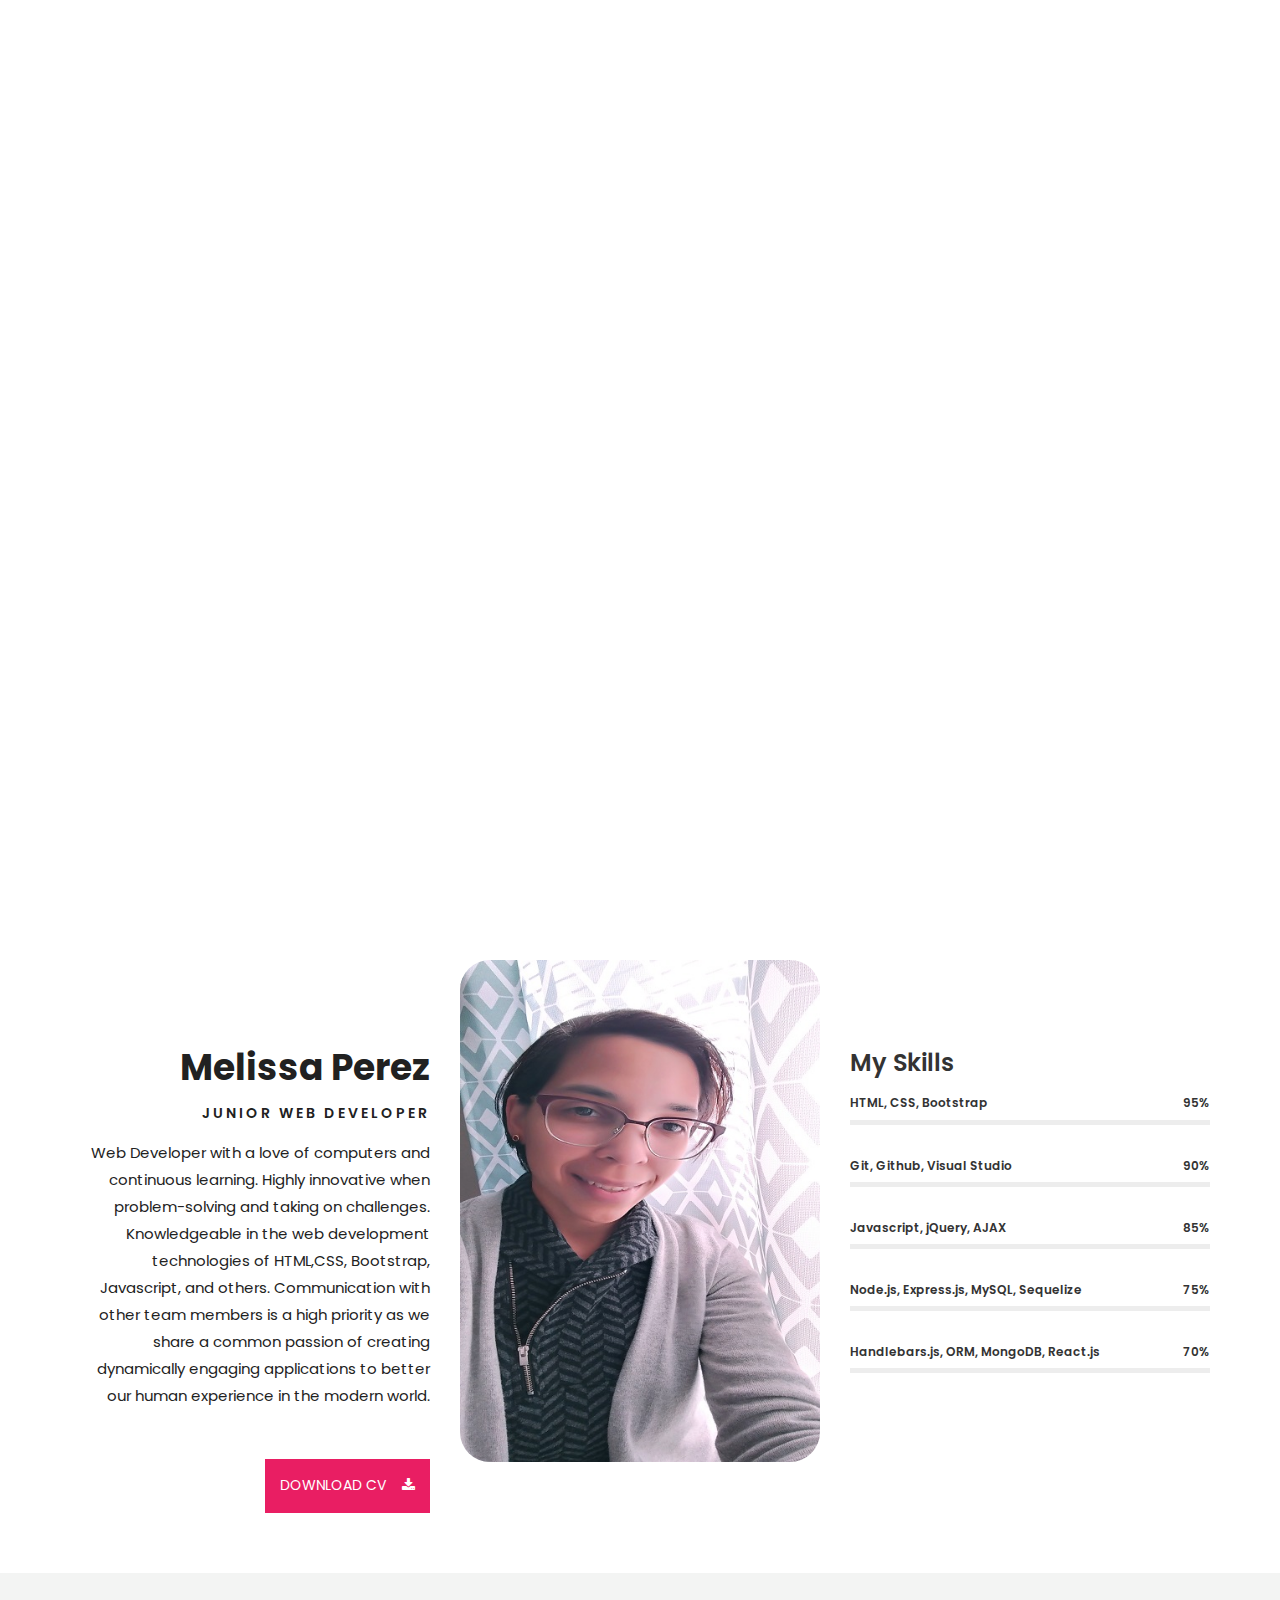
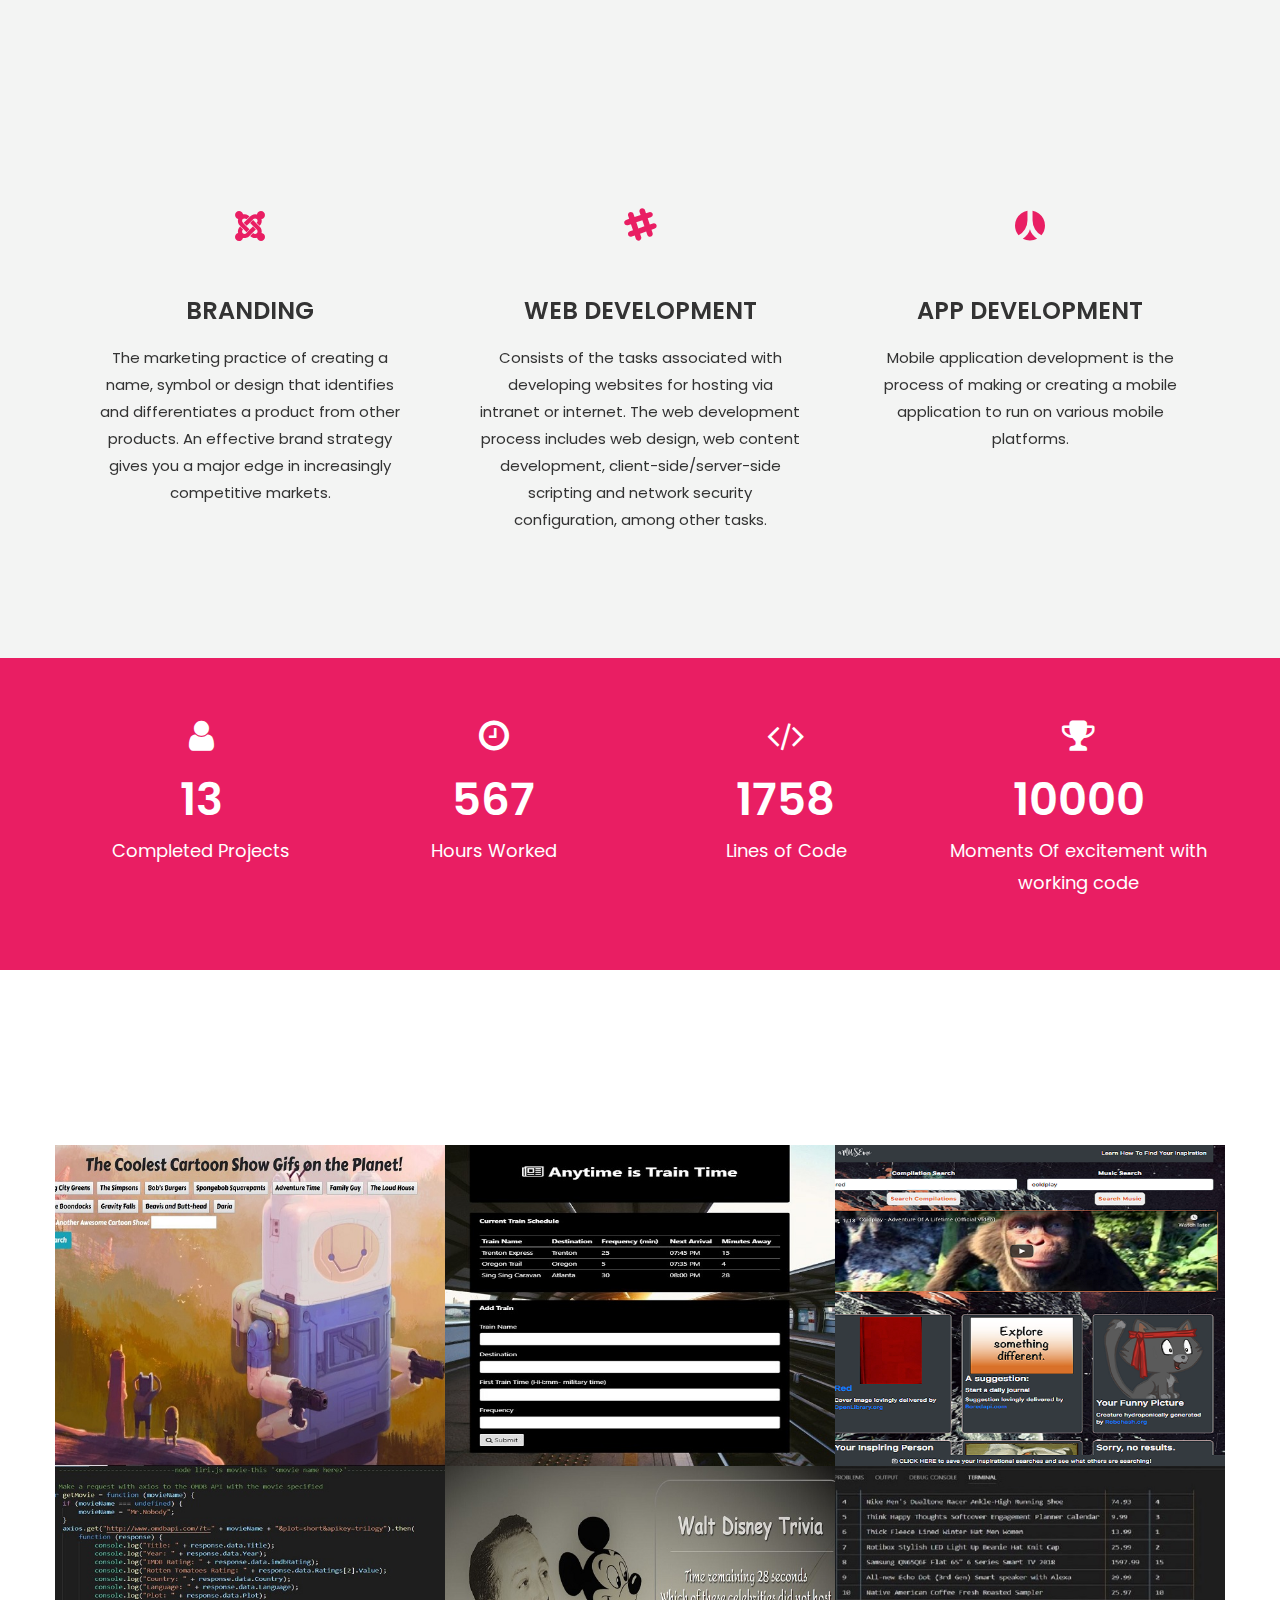
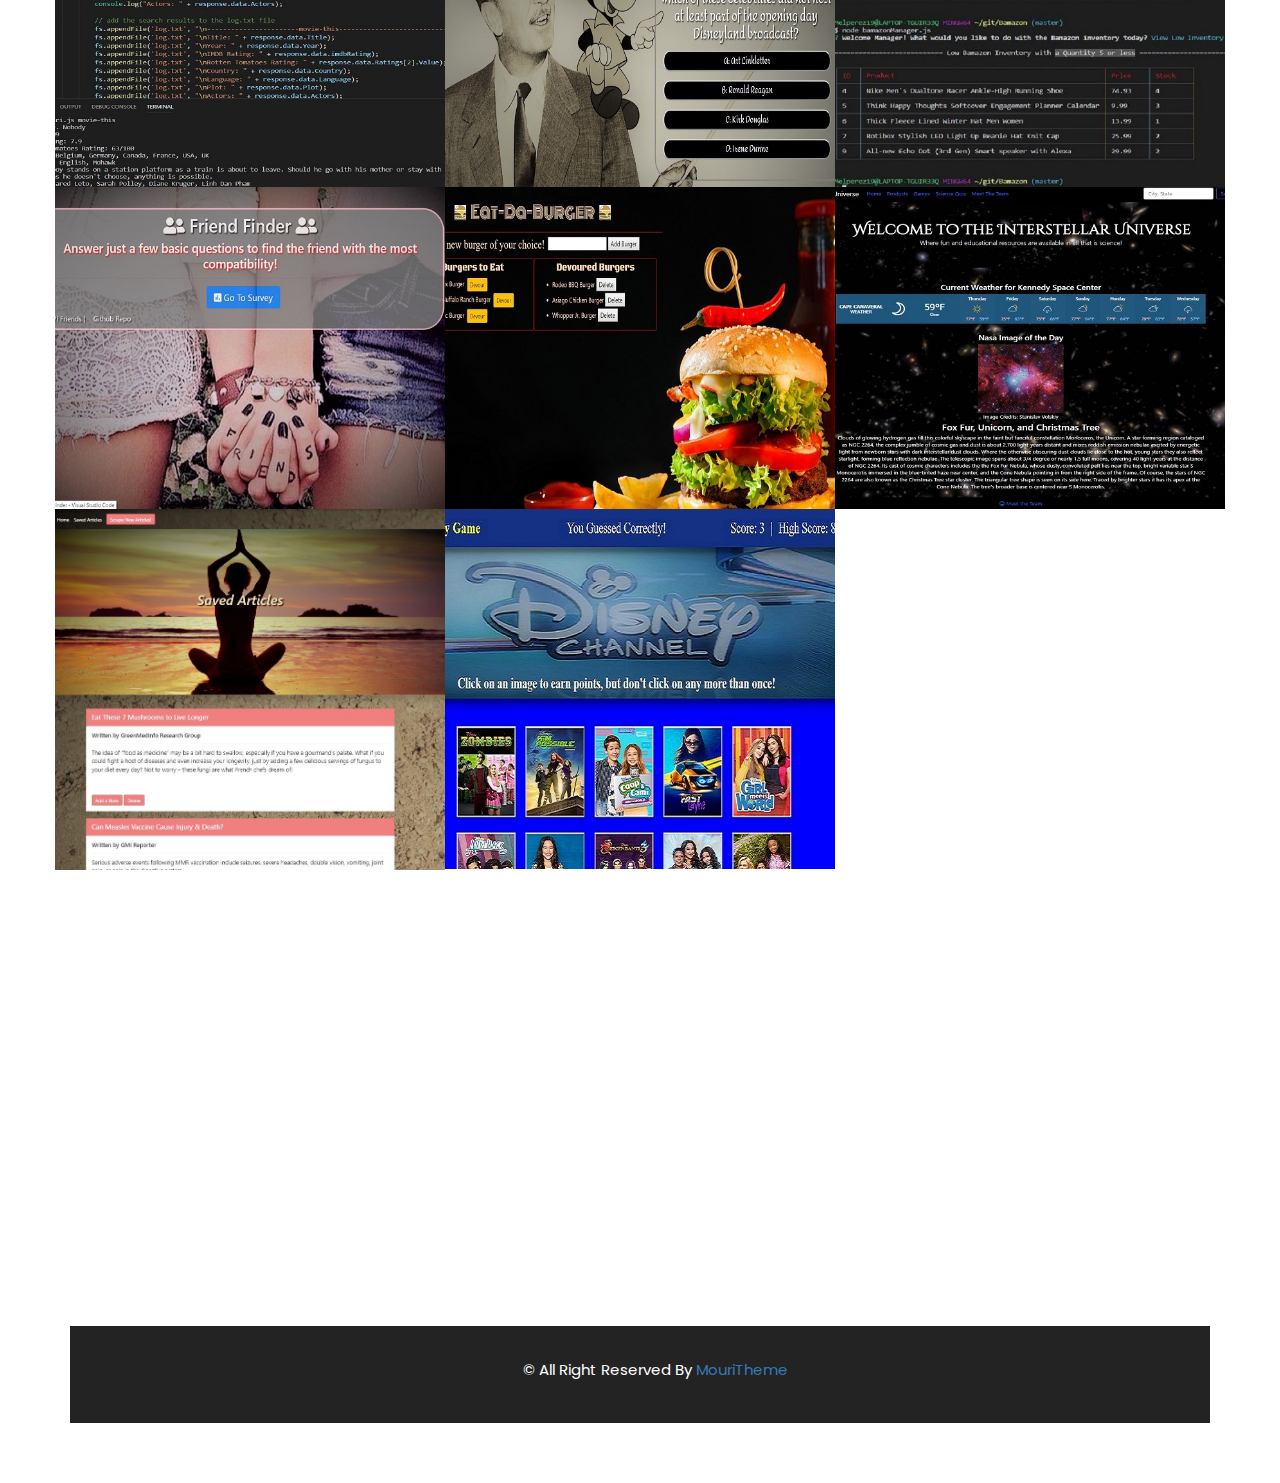
==== index.html @ 851fae7c "added clicky-game to portfolio" ====
<!doctype html>
<html lang="en">

<head>
    <!--meta tags-->
    <meta charset="UTF-8">
    <meta http-equiv="x-ua-compatible" content="ie=edge">
    <meta name="description" content="portfolio template based on HTML5">
    <meta name="keywords" content="onepage, developer, resume, cv, personal, portfolio, personal resume, clean, modern">
    <meta name="author" content="MouriTheme">
    <meta name="viewport" content="width=device-width, initial-scale=1">

    <!--template title-->
    <title>Melissa Perez-Web Developer</title>

    <!--==========Favicon==========-->

    <link rel="apple-touch-icon" sizes="57x57" href="favicon/apple-icon-57x57.png">
    <link rel="apple-touch-icon" sizes="60x60" href="favicon/apple-icon-60x60.png">
    <link rel="apple-touch-icon" sizes="72x72" href="favicon/apple-icon-72x72.png">
    <link rel="apple-touch-icon" sizes="76x76" href="favicon/apple-icon-76x76.png">
    <link rel="apple-touch-icon" sizes="114x114" href="favicon/apple-icon-114x114.png">
    <link rel="apple-touch-icon" sizes="120x120" href="favicon/apple-icon-120x120.png">
    <link rel="apple-touch-icon" sizes="144x144" href="favicon/apple-icon-144x144.png">
    <link rel="apple-touch-icon" sizes="152x152" href="favicon/apple-icon-152x152.png">
    <link rel="apple-touch-icon" sizes="180x180" href="favicon/apple-icon-180x180.png">
    <link rel="icon" type="image/png" sizes="192x192" href="favicon/android-icon-192x192.png">
    <link rel="icon" type="image/png" sizes="32x32" href="favicon/favicon-32x32.png">
    <link rel="icon" type="image/png" sizes="96x96" href="favicon/favicon-96x96.png">
    <link rel="icon" type="image/png" sizes="16x16" href="favicon/favicon-16x16.png">
    <link rel="manifest" href="favicon/manifest.json">
    <meta name="msapplication-TileColor" content="#ffffff">
    <meta name="msapplication-TileImage" content="favicon/ms-icon-144x144.png">
    <meta name="theme-color" content="#ffffff">

    <!--========== Theme Fonts ==========-->
    <link href="https://fonts.googleapis.com/css?family=Poppins:400,400i,600,700,800" rel="stylesheet">

    <!--Font Awesome css-->
    <link rel="stylesheet" href="css/font-awesome.min.css">

    <!--Bootstrap css-->
    <link rel="stylesheet" href="css/bootstrap.min.css">

    <!--Animated headline css-->
    <link rel="stylesheet" href="css/jquery.animatedheadline.css">

    <!--Animate css-->
    <link rel="stylesheet" href="css/animate.css">

    <!--Owl carousel css-->
    <link rel="stylesheet" href="css/owl.carousel.css">
    <link rel="stylesheet" href="css/owl.theme.default.css">

    <!--Magnific popup css-->
    <link rel="stylesheet" href="css/magnific-popup.css">

    <!--Normalizer css-->
    <link rel="stylesheet" href="css/normalize.css">

    <!--Theme css-->
    <link rel="stylesheet" href="css/style.css">

    <!--Responsive css-->
    <link rel="stylesheet" href="css/responsive.css">
</head>

<body>

    <!--preloader starts-->


    <div class="loader_bg">
        <div class="loader"></div>
    </div>


    <!--preloader ends-->

    <!--navigation area starts-->

    <header class="nav-area navbar-fixed-top">
        <div class="container">
            <div class="row">
                <!--main menu starts-->

                <div class="col-md-12">
                    <div class="main-menu">
                        <div class="navbar navbar-cus">
                            <div class="navbar-header">
                                <a href="index.html" class="navbar-brand"><span class="logo">melissa</span></a>
                                <!--edit site name here-->
                                <button type="button" class="navbar-toggle" data-toggle="collapse"
                                    data-target=".navbar-collapse">
                                    <span class="sr-only">Toggle navigation</span>
                                    <span class="icon-bar"></span>
                                    <span class="icon-bar"></span>
                                    <span class="icon-bar"></span>
                                </button>
                            </div>

                            <div class="navbar-collapse collapse">
                                <nav>
                                    <ul class="nav navbar-nav navbar-right">
                                        <li class="active"><a class="smooth-menu" href="#home">Home</a></li>
                                        <li><a class="smooth-menu" href="#about">About</a></li>
                                        <li><a class="smooth-menu" href="#services">Services</a></li>
                                        <li><a class="smooth-menu" href="#portfolio">Portfolio</a></li>
                                        <!-- <li><a class="smooth-menu" href="#testimonial">Testimonial</a></li> -->
                                        <li><a class="smooth-menu" href="#contact">Contact</a></li>
                                        <audio controls>
                                            <source src="images/Porter Robinson .mp3" type="audio/mpeg"></audio>
                                    </ul>
                                </nav>
                            </div>
                        </div>
                    </div>
                </div>

                <!--main menu ends-->
            </div>
        </div>
    </header>

    <!--navigation area ends-->

    <!--Banner area starts-->

    <div class="banner-area" id="home">
        <div id="particles-js"></div>
        <div class="banner-table">
            <div class="banner-table-cell">
                <div class="welcome-text">
                    <div class="container">
                        <div class="row">
                            <div class="col-md-12">
                                <section class="intro animate-scale">

                                    <h3>Welcome to My Website</h3>

                                    <h1 class="ah-headline">

                                        <span class="ah-words-wrapper">
                                            <b class="is-visible">Melissa Perez</b>
                                            <!--edit the name to your name-->
                                            <b>Front End Developer</b>
                                            <!--edit the designation if you are in different profession-->
                                            <b>Junior Developer</b>
                                            <!--edit the designation if you are in different profession-->
                                            <b>Full Stack Developer</b>
                                            <!--edit the designation if you are in different profession-->
                                        </span>
                                    </h1>

                                    <a href="#contact" class="banner-btn">Contact me</a>


                                </section>

                                <div class="clearfix"></div>

                                <a class="mouse-scroll hidden-xs" href="#about">
                                    <span class="mouse">
                                        <span class="mouse-movement"></span>
                                    </span>
                                </a>
                            </div>
                        </div>
                    </div>
                </div>
            </div>
        </div>
    </div>

    <!--Banner area ends-->

    <!--about area starts-->

    <div class="about-area section-padding" id="about">
        <div class="container">

            <div class="row">
                <div class="col-md-4 col-xs-12 col-sm-6 col-lg-4">
                    <div class="about-text-left">
                        <h2>Melissa Perez</h2>
                        <!--edit name-->
                        <h3>Junior Web Developer</h3>
                        <!--edit designation-->
                        <p>Web Developer with a love of computers and continuous learning. Highly innovative when
                            problem-solving and taking on challenges. Knowledgeable in the web development technologies
                            of HTML,CSS, Bootstrap, Javascript, and others. Communication with other team members is a
                            high priority as we share a common passion of creating dynamically engaging applications to
                            better our human experience in the modern world. </p>
                        <a href="images/about/melissa-perez-2019-new-blue.pdf" target="_blank" download>Download CV
                            &nbsp; &nbsp;<i class="fa fa-download"></i></a>
                    </div>
                </div>

                <div class="col-xs-12 col-sm-6 col-md-4 col-lg-4">
                    <img class="profile-pic" src="images/about/ProfilePic1.jpg" class="img-responsive img-fluid"
                        alt="about image">
                    <!--add your image here-->
                </div>

                <div class="col-md-4 col-xs-12 col-sm-12 col-lg-4">
                    <div class="about-text-right">

                        <div id="skills">

                            <h3>My Skills</h3>

                            <div class="row">

                                <div class="col-md-12">

                                    <!-- skillbar -->
                                    <div class="skillbar" data-percent="95%">
                                        <!--edit percentage-->

                                        <h6 class="skillbar-title">HTML, CSS, Bootstrap</h6>
                                        <!--edit skills-->
                                        <h6 class="skillbar-percent">95%</h6>
                                        <!--edit percentage-->

                                        <div class="skillbar-bar">
                                            <div class="skillbar-child"></div>
                                        </div>

                                    </div>
                                    <!-- end skillbar -->

                                </div>


                                <div class="col-md-12">

                                    <!-- skillbar -->
                                    <div class="skillbar" data-percent="90%">
                                        <!--edit percentage-->

                                        <h6 class="skillbar-title">Git, Github, Visual Studio</h6>
                                        <!--edit skills-->
                                        <h6 class="skillbar-percent">90%</h6>
                                        <!--edit percentage-->

                                        <div class="skillbar-bar">
                                            <div class="skillbar-child"></div>
                                        </div>

                                    </div>
                                    <!-- end skillbar -->

                                </div>

                                <div class="col-md-12">

                                    <!-- skillbar -->
                                    <div class="skillbar" data-percent="85%">
                                        <!--edit percentage-->

                                        <h6 class="skillbar-title">Javascript, jQuery, AJAX</h6>
                                        <!--edit skills-->
                                        <h6 class="skillbar-percent">85%</h6>
                                        <!--edit percentage-->

                                        <div class="skillbar-bar">
                                            <div class="skillbar-child"></div>
                                        </div>

                                    </div>
                                    <!-- end skillbar -->

                                </div>


                                <div class="col-md-12">

                                    <!-- skillbar -->
                                    <div class="skillbar" data-percent="75%">
                                        <!--edit percentage-->

                                        <h6 class="skillbar-title">Node.js, Express.js, MySQL, Sequelize</h6>
                                        <!--edit skills-->
                                        <h6 class="skillbar-percent">75%</h6>
                                        <!--edit percentage-->

                                        <div class="skillbar-bar">
                                            <div class="skillbar-child"></div>
                                        </div>

                                    </div>
                                    <!-- end skillbar -->

                                </div>

                                <div class="col-md-12">

                                    <!-- skillbar -->
                                    <div class="skillbar" data-percent="70%">
                                        <!--edit percentage-->

                                        <h6 class="skillbar-title">Handlebars.js, ORM, MongoDB, React.js</h6>
                                        <!--edit skills-->
                                        <h6 class="skillbar-percent">70%</h6>
                                        <!--edit percentage-->

                                        <div class="skillbar-bar">
                                            <div class="skillbar-child"></div>
                                        </div>

                                    </div>
                                    <!-- end skillbar -->

                                </div>

                            </div>

                        </div>

                    </div>

                </div>
            </div>

        </div>
    </div>

    <!--about area ends-->

    <!--Services Area Starts-->

    <div id="services" class="services-area section-padding">
        <div class="container">
            <div class="row">
                <div class="col-md-12">
                    <div class="section-header wow fadeInDown" data-wow-delay="0.2s">
                        <p class="line-one"></p>
                        <h2>What I Offer</h2>
                        <p class="line-one"></p>

                    </div>
                </div>
            </div>
            <div class="row">
                <div id="services-carousel" class="owl-carousel owl-theme">

                    <div class="single-services text-center item">
                        <div class="services-icon">
                            <i class="fa fa-joomla"></i>
                        </div>
                        <div class="services-content">
                            <h3>Branding</h3>
                            <!--edit the service you give-->
                            <p>The marketing practice of creating a name, symbol or design that identifies and
                                differentiates a product from other products. An effective brand strategy gives you a
                                major edge in increasingly competitive markets.</p>
                        </div>

                    </div>

                    <div class="single-services text-center item">
                        <div class="services-icon">
                            <i class="fa fa-slack"></i>
                        </div>
                        <div class="services-content">
                            <h3>Web Development</h3>
                            <!--edit the service you give-->
                            <p>Consists of the tasks associated with developing websites for hosting via intranet or
                                internet. The
                                web development process includes web design, web content development,
                                client-side/server-side scripting and network security configuration, among other
                                tasks.</p>
                        </div>

                    </div>


                    <div class="single-services text-center item">
                        <div class="services-icon">
                            <i class="fa fa-renren"></i>
                        </div>
                        <div class="services-content">
                            <h3>App Development</h3>
                            <!--edit the service you give-->
                            <p>Mobile application development is the process of making or creating a mobile application
                                to run on various mobile platforms.</p>
                        </div>

                    </div>
                </div>

            </div>
        </div>
    </div>

    <!--Services Area Ends-->

    <!--number area starts-->

    <div class="number-area section-padding">
        <div class="container">
            <div class="row">
                <div class="col-md-3 col-xs-6">
                    <div class="single-number text-center">
                        <i class="fa fa-user"></i>
                        <h2 class="counter">13</h2>
                        <!-- edit -->
                        <p>Completed Projects</p>
                    </div>
                </div>
                <div class="col-md-3 col-xs-6">
                    <div class="single-number text-center">
                        <i class="fa fa-clock-o"></i>
                        <h2 class="counter">567</h2>
                        <!--edit-->
                        <p>Hours Worked</p>
                    </div>
                </div>
                <div class="col-md-3 col-xs-6">
                    <div class="single-number text-center">
                        <i class="fa fa-code"></i>
                        <h2 class="counter">1758</h2>
                        <!--edit-->
                        <p>Lines of Code</p>
                    </div>
                </div>

                <div class="col-md-3 col-xs-6">
                    <div class="single-number text-center">
                        <i class="fa fa-trophy"></i>
                        <h2 class="counter">10000</h2>
                        <!-- edit -->
                        <p>Moments Of excitement with working code</p>
                    </div>
                </div>
            </div>
        </div>
    </div>

    <!--number area ends-->

    <!--Portfolio Area Starts-->

    <div id="portfolio" class="portfolio-area section-padding">
        <div class="container">
            <div class="row">
                <div class="col-md-12">
                    <div class="section-header wow fadeInDown" data-wow-delay="0.2s">
                        <p class="line-one"></p>
                        <h2>My Works</h2>
                        <p class="line-one"></p>
                    </div>
                </div>
            </div>

            <div class="row">

                <div class="portfolio-items">

                    <div class="col-md-4 col-sm-6 col-xs-12 no-pad">
                        <div id="inline-popups" class="port-box">
                            <a href="#test-popup" data-effect="mfp-zoom-out">
                                <div class="hovereffect">

                                    <img src="images/portfolio/giphy.JPG" alt="portfolio image" class="img-responsive">
                                    <!--edit image-->
                                    <div class="overlay">
                                        <h2>Cartoon Giphy API</h2>
                                        <!--your project name-->
                                        <p>Developed a Cartoon Giphy website that dynamically loaded content based on
                                            ajax calls.</p>
                                    </div>

                                </div>
                            </a>
                        </div>
                        <div id="test-popup" class="white-popup mfp-with-anim mfp-hide">
                            <div class="row">
                                <div class="col-md-7 col-xs-12">
                                    <div class="por-img">
                                        <img src="images/portfolio/giphy.JPG" alt="portfolio image"
                                            class="img-responsive">
                                        <!--edit image-->
                                    </div>
                                </div>
                                <div class="col-md-5 col-xs-12">
                                    <div class="por-text">
                                        <h2>Cartoon Giphy API</h2>
                                        <!--your project title-->
                                        <p>Developed a Cartoon Giphy website that dynamically loads content based on
                                            ajax calls. I used the search parameters of ratings, titles and images with
                                            a limit of 10 results per search. An on-click function is set to have the
                                            images become animated and then static once clicked.
                                        </p>
                                        <div class="por-text-details">
                                            <div class="row">
                                                <div class="col-xs-4">
                                                    <p>Client:</p>
                                                    <p>Completed: </p>
                                                    <p>Type: </p>
                                                    <p>links: </p>
                                                    <p></p>
                                                </div>
                                                <div class="col-xs-offset-1 col-xs-7">
                                                    <p> Coding Project</p>
                                                    <!--edit here-->
                                                    <p>October 2018</p>
                                                    <!--edit here-->
                                                    <p>Javascipt, AJAX</p>
                                                    <!--edit here-->
                                                    <p><a href="https://melperez19.github.io/Giftastic--Cartoon-Giphy-API/"
                                                            target="_blank">Click
                                                            here to demo the application!</a></p>
                                                    <!--edit here-->
                                                    <p><a href="https://github.com/melperez19/Giftastic--Cartoon-Giphy-API"
                                                            target="_blank">Click
                                                            here to view the Github files</a></p>
                                                </div>
                                            </div>
                                        </div>
                                    </div>
                                </div>
                            </div>
                        </div>

                    </div>

                    <div class="col-md-4 col-sm-6 col-xs-12 no-pad">

                        <div id="inline-popups-2">
                            <a href="#test-popup-2" data-effect="mfp-zoom-out">
                                <div class="hovereffect">

                                    <img src="images/portfolio/train-time.JPG" alt="portfolio image" width="700"
                                        height="500" class="img-responsive">
                                    <!--edit image-->
                                    <div class="overlay">
                                        <h2>Train Scheduler</h2>
                                        <!--your project name-->
                                        <p>Created a train schedule application that
                                            incorporates Firebase to host arrival and departure data and manipulates
                                            this information with Moment.js. </p>
                                    </div>

                                </div>
                            </a>
                        </div>
                        <div id="test-popup-2" class="white-popup mfp-with-anim mfp-hide">
                            <div class="row">

                                <div class="col-md-5">
                                    <div class="por-img">
                                        <img src="images/portfolio/train-time.JPG" alt="portfolio image" width="700"
                                            height="500" class="img-responsive">
                                        <!--edit image-->
                                    </div>
                                </div>
                                <div class="col-md-5">
                                    <div class="por-text">
                                        <h2>Train Scheduler</h2>
                                        <!--your project title-->
                                        <p>I created a train schedule application that
                                            incorporates Firebase to host arrival and departure data. This app
                                            retrieves and manipulates this information with Moment.js. This website
                                            provides up-to-date information about various trains, namely their arrival
                                            times and how many minutes remain until they arrive at their station.</p>
                                        <div class="por-text-details">
                                            <div class="row">
                                                <div class="col-xs-4">
                                                    <p>Client: </p>
                                                    <p>Completed:</p>
                                                    <p>Type:</p>
                                                    <p>links:</p>
                                                </div>
                                                <div class="col-xs-offset-1 col-xs-7">
                                                    <p>Coding Project</p>
                                                    <!--edit here-->
                                                    <p>October 2018</p>
                                                    <!--edit here-->
                                                    <p>Firebase, Moment.Js</p>
                                                    <!--edit here-->
                                                    <p><a href="https://melperez19.github.io/Train-Scheduler/"
                                                            target="_blank">Click
                                                            here to demo the application!</a></p>
                                                    <!--edit here-->
                                                    <p><a href="https://github.com/melperez19/Train-Scheduler"
                                                            target="_blank">Click
                                                            here to view the Github files</a></p>
                                                </div>
                                            </div>
                                        </div>
                                    </div>
                                </div>

                            </div>
                        </div>

                    </div>

                    <div class="col-md-4 col-sm-6 col-xs-12 no-pad">

                        <div id="inline-popups-3">
                            <a href="#test-popup-3" data-effect="mfp-zoom-out">
                                <div class="hovereffect">

                                    <img src="images/portfolio/project-1-screenshot.png" alt="portfolio image"
                                        class="img-responsive">
                                    <!--edit image-->
                                    <div class="overlay">
                                        <h2>aMUSEme</h2>
                                        <!--your project name-->
                                        <p>Collaborated with team of 4 in the development of "aMUSEme- An Inspirational
                                            Site". We wanted to create a one-stop shop for users to listen to their
                                            music and ﬁnd new inspiration without switching between pages.</p>
                                    </div>

                                </div>
                            </a>
                        </div>
                        <div id="test-popup-3" class="white-popup mfp-with-anim mfp-hide">
                            <div class="row">

                                <div class="col-md-7">
                                    <div class="por-img">
                                        <img src="images/portfolio/project-1-screenshot.png" alt="portfolio image"
                                            class="img-responsive">
                                        <!--edit image-->
                                    </div>
                                </div>
                                <div class="col-md-5">
                                    <div class="por-text">
                                        <h2>aMUSEme-An Inspirational Site</h2>
                                        <!--your project title-->
                                        <p>Collaborated with team of 4 in this development to create a one-stop shop
                                            for
                                            users to listen to their
                                            music and ﬁnd new inspiration without switching between pages. My
                                            contributions to this project were: Creating the project theme and logo
                                            name, set up the HTML layout using semantic tags and Bootstrap 4,
                                            incorporate Particles.js to make our page more dynamic, and develop a full
                                            functioning media player using the Youtube Iframe API.</p>
                                        <div class="por-text-details">
                                            <div class="row">
                                                <div class="col-xs-4">
                                                    <p>Client: </p>
                                                    <p>Completed: </p>
                                                    <p>Type: </p>
                                                    <p>links:</p>
                                                </div>
                                                <div class="col-xs-offset-1 col-xs-7">
                                                    <p>Group Collaboration</p>
                                                    <!--edit here-->
                                                    <p>November 2018</p>
                                                    <!--edit here-->
                                                    <p>HTML, Bootstrap, CSS, Javascript</p>
                                                    <!--edit here-->
                                                    <p><a href="https://danrsolomon.github.io/project-1/"
                                                            target="_blank">Click
                                                            here to
                                                            demo the application!</a></p>
                                                    <p><a href="https://github.com/DanRSolomon/project-1"
                                                            target="_blank">Click
                                                            here to view the Github files</a></p>
                                                    <!--edit here-->
                                                </div>
                                            </div>
                                        </div>
                                    </div>
                                </div>

                            </div>
                        </div>

                    </div>

                    <div class="col-md-4 col-sm-6 col-xs-12 no-pad">

                        <div id="inline-popups-4">
                            <a href="#test-popup-4" data-effect="mfp-zoom-out">
                                <div class="hovereffect">

                                    <img src="images/portfolio/MovieThisDefault.JPG" alt="node image"
                                        class="img-responsive">

                                    <!--edit image-->
                                    <div class="overlay">
                                        <h2>Liri-Node-App</h2>
                                        <!--your project name-->
                                        <p>LIRI is a Language Interpretation and Recognition Interface. This app will
                                            be a command line node app that takes in parameters and gives you back data
                                            based on API calls.</p>
                                    </div>
                                </div>
                            </a>
                        </div>
                        <div id="test-popup-4" class="white-popup mfp-with-anim mfp-hide">
                            <div class="row">
                                <div class="col-md-5">
                                    <div class="por-img">
                                        <img src="images/portfolio/MovieThisDefault.JPG" alt="node image"
                                            class="img-responsive">

                                        <!--edit image-->
                                    </div>
                                </div>
                                <div class="col-md-5">
                                    <div class="por-text">
                                        <h2>Liri-Node-App</h2>
                                        <!--your project title-->
                                        <p>LIRI is a Language Interpretation and Recognition Interface. This app will
                                            be a command line node app that takes in parameters and gives you back data
                                            based on API calls.</p>
                                        <div class="por-text-details">
                                            <div class="row">
                                                <div class="col-xs-4">
                                                    <p>Client: </p>
                                                    <p>Completed:</p>
                                                    <p>Type:</p>
                                                    <p>link:</p>
                                                </div>
                                                <div class="col-xs-offset-1 col-xs-7">
                                                    <p>Coding Project</p>
                                                    <!--edit here-->
                                                    <p>December 2018</p>
                                                    <!--edit here-->
                                                    <p>Node.js, Javascript</p>
                                                    <!--edit here-->
                                                    <p><a href="https://github.com/melperez19/liri-node-app"
                                                            target="_blank">Click
                                                            here to view the Github files</a></p>
                                                    <!--edit here-->

                                                </div>
                                            </div>
                                        </div>
                                    </div>
                                </div>
                            </div>
                        </div>
                    </div>
                    <div class="col-md-4 col-sm-6 col-xs-12 no-pad">
                        <div id="inline-popups-5" class="port-box">
                            <a href="#test-popup-5" data-effect="mfp-zoom-out">
                                <div class="hovereffect">

                                    <img src="images/portfolio/trivia-game.JPG" alt="portfolio image"
                                        class="img-responsive">
                                    <!--edit image-->
                                    <div class="overlay">
                                        <h2>Walt Disney Trivia</h2>
                                        <!--your project name-->
                                        <p>Created a trivia game that shows only one question until the player answers
                                            it or their
                                            time runs out.</p>
                                    </div>

                                </div>
                            </a>
                        </div>
                        <div id="test-popup-5" class="white-popup mfp-with-anim mfp-hide">
                            <div class="row">
                                <div class="col-md-5 col-xs-12">
                                    <div class="por-img">
                                        <img src="images/portfolio/trivia-game.JPG" alt="portfolio image"
                                            class="img-responsive">
                                        <!--edit image-->
                                    </div>
                                </div>
                                <div class="col-md-5 col-xs-12">
                                    <div class="por-text">
                                        <h2>Walt Disney Trivia</h2>
                                        <!--your project title-->
                                        <p>Created a trivia game that shows only one question until the player answers
                                            it or their time
                                            runs out. If the player selects the correct answer, a screen congratulating
                                            them for choosing
                                            the right option appears. After a few seconds, the next question displays
                                            without user input.
                                            The final screen shows the number of correct answers, incorrect answers,
                                            and an option to restart
                                            the game (without reloading the page).
                                        </p>
                                        <div class="por-text-details">
                                            <div class="row">
                                                <div class="col-xs-4">
                                                    <p>Client:</p>
                                                    <p>Completed: </p>
                                                    <p>Type: </p>
                                                    <p>links: </p>
                                                    <p></p>
                                                </div>
                                                <div class="col-xs-offset-1 col-xs-7">
                                                    <p> Coding Project</p>
                                                    <!--edit here-->
                                                    <p>December 2018</p>
                                                    <!--edit here-->
                                                    <p>HTML, CSS, Javascipt, jQuery</p>
                                                    <!--edit here-->
                                                    <p><a href="https://melperez19.github.io/TriviaGame/"
                                                            target="_blank">Click
                                                            here to demo the application!</a></p>
                                                    <!--edit here-->
                                                    <p><a href="https://github.com/melperez19/TriviaGame"
                                                            target="_blank">Click
                                                            here to view the Github files</a></p>
                                                </div>
                                            </div>
                                        </div>
                                    </div>
                                </div>
                            </div>
                        </div>

                    </div>
                    <div class="col-md-4 col-sm-6 col-xs-12 no-pad">
                        <div id="inline-popups-6" class="port-box">
                            <a href="#test-popup-6" data-effect="mfp-zoom-out">
                                <div class="hovereffect">

                                    <img src="images/portfolio/Bamazon - Visual Studio Code 1_8_2019 11_45_48 PM_Moment.jpg"
                                        alt="portfolio image" class="img-responsive">
                                    <!--edit image-->
                                    <div class="overlay">
                                        <h2>Bamazon - A Node.js & MySQL Application</h2>
                                        <!--your project name-->
                                        <p>Created an Amazon-like storefront that takes in orders from customers and
                                            depletes stock
                                            from the store's inventory.
                                        </p>
                                    </div>

                                </div>
                            </a>
                        </div>
                        <div id="test-popup-6" class="white-popup mfp-with-anim mfp-hide">
                            <div class="row">
                                <div class="col-md-5 col-xs-12">
                                    <div class="por-img">
                                        <img src="images/portfolio/Bamazon - Visual Studio Code 1_8_2019 11_45_48 PM_Moment.jpg"
                                            alt="portfolio image" class="img-responsive">
                                        <!--edit image-->
                                    </div>
                                </div>
                                <div class="col-md-5 col-xs-12">
                                    <div class="por-text">
                                        <h2>Bamazon - A Node.js & MySQL Application</h2>
                                        <!--your project title-->
                                        <p>Created an Amazon-like storefront that takes in orders from customers and
                                            depletes stock
                                            from the store's inventory. In addition, a manager specific interface was
                                            created to allow
                                            the viewing of all inventory, low inventory, adding more stock, and adding
                                            new products. Every
                                            edit that is saved is automatically updated to the bamazon database.
                                        </p>
                                        <div class="por-text-details">
                                            <div class="row">
                                                <div class="col-xs-4">
                                                    <p>Client:</p>
                                                    <p>Completed: </p>
                                                    <p>Type: </p>
                                                    <p>links: </p>
                                                    <p></p>
                                                </div>
                                                <div class="col-xs-offset-1 col-xs-7">
                                                    <p> Coding Project</p>
                                                    <!--edit here-->
                                                    <p>January 2019</p>
                                                    <!--edit here-->
                                                    <p>Node.js, MySQL</p>
                                                    <!--edit here-->
                                                    <p><a href="https://github.com/melperez19/Bamazon"
                                                            target="_blank">Click
                                                            here to view the Github files</a></p>
                                                </div>
                                            </div>
                                        </div>
                                    </div>
                                </div>
                            </div>
                        </div>

                    </div>
                    <div class="col-md-4 col-sm-6 col-xs-12 no-pad">
                        <div id="inline-popups-6" class="port-box">
                            <a href="#test-popup-7" data-effect="mfp-zoom-out">
                                <div class="hovereffect">

                                    <img src="images/portfolio/friend-finder.JPG" alt="portfolio image"
                                        class="img-responsive">
                                    <!--edit image-->
                                    <div class="overlay">
                                        <h2>Friend Finder - Node app with Express Server</h2>
                                        <!--your project name-->
                                        <p>A compatibility-based "FriendFinder" application is built -- basically like
                                            a dating app, but for making friends.
                                        </p>
                                    </div>

                                </div>
                            </a>
                        </div>
                        <div id="test-popup-7" class="white-popup mfp-with-anim mfp-hide">
                            <div class="row">
                                <div class="col-md-5 col-xs-12">
                                    <div class="por-img">
                                        <img src="images/portfolio/friend-finder.JPG" alt="portfolio image"
                                            class="img-responsive">
                                        <!--edit image-->
                                    </div>
                                </div>
                                <div class="col-md-5 col-xs-12">
                                    <div class="por-text">
                                        <h2>Friend Finder - Node app with Express Server</h2>
                                        <!--your project title-->
                                        <p>A compatibility-based "FriendFinder" application is built -- basically like
                                            a dating app, but for making friends . This full-stack site will take in
                                            results from your users' surveys, then compare their answers with those
                                            from other
                                            users. The app will then display the name and picture of the user with the
                                            best overall match.
                                        </p>
                                        <div class="por-text-details">
                                            <div class="row">
                                                <div class="col-xs-4">
                                                    <p>Client:</p>
                                                    <p>Completed: </p>
                                                    <p>Type: </p>
                                                    <p>links: </p>
                                                    <p></p>
                                                </div>
                                                <div class="col-xs-offset-1 col-xs-7">
                                                    <p> Coding Project</p>
                                                    <!--edit here-->
                                                    <p>January 2019</p>
                                                    <!--edit here-->
                                                    <p>HTML5, Bootstrap, CSS, Node.js, Express.js</p>
                                                    <!--edit here-->
                                                    <p><a href="https://melperez19-friendfinder.herokuapp.com"
                                                            target="_blank">Click
                                                            here to demo the app</a></p>
                                                    <p><a href="https://github.com/melperez19/FriendFinder"
                                                            target="_blank">Click
                                                            here to view the Github files</a></p>
                                                </div>
                                            </div>
                                        </div>
                                    </div>
                                </div>
                            </div>
                        </div>

                    </div>
                    <div class="col-md-4 col-sm-6 col-xs-12 no-pad">
                        <div id="inline-popups-6" class="port-box">
                            <a href="#test-popup-8" data-effect="mfp-zoom-out">
                                <div class="hovereffect">

                                    <img src="images/portfolio/eat-da-burger.JPG" alt="portfolio image"
                                        class="img-responsive">
                                    <!--edit image-->
                                    <div class="overlay">
                                        <h2>Eat-Da-Burger App</h2>
                                        <!--your project name-->
                                        <p> Eat-Da-Burger! is a restaurant app that lets users input the names of
                                            burgers they'd like to eat.
                                        </p>
                                    </div>

                                </div>
                            </a>
                        </div>
                        <div id="test-popup-8" class="white-popup mfp-with-anim mfp-hide">
                            <div class="row">
                                <div class="col-md-5 col-xs-12">
                                    <div class="por-img">
                                        <img src="images/portfolio/eat-da-burger.JPG" alt="portfolio image"
                                            class="img-responsive">
                                        <!--edit image-->
                                    </div>
                                </div>
                                <div class="col-md-5 col-xs-12">
                                    <div class="por-text">
                                        <h2>Eat-Da-Burger App</h2>
                                        <!--your project title-->
                                        <p>Eat-Da-Burger! is a restaurant app that lets users input the names of
                                            burgers they'd like to eat.
                                            Whenever a user submits a burger's name, the app will display the burger on
                                            the left side of the page -- waiting to be devoured.
                                            Each burger in the waiting area also has a Devour it! button. When the user
                                            clicks it, the burger will move to the right side of the page.
                                            Your app will store every burger in a database, whether devoured or not.
                                        </p>
                                        <div class="por-text-details">
                                            <div class="row">
                                                <div class="col-xs-4">
                                                    <p>Client:</p>
                                                    <p>Completed: </p>
                                                    <p>Type: </p>
                                                    <p>links: </p>
                                                    <p></p>
                                                </div>
                                                <div class="col-xs-offset-1 col-xs-7">
                                                    <p> Coding Project</p>
                                                    <!--edit here-->
                                                    <p>January 2019</p>
                                                    <!--edit here-->
                                                    <p>HTML5, Bootstrap, CSS, Express.js, Handlebars.js, MySQL, ORM</p>
                                                    <!--edit here-->
                                                    <p><a href="https://melperez19-burgerapp.herokuapp.com/"
                                                            target="_blank">Click
                                                            here to demo the app</a></p>
                                                    <p><a href="https://github.com/melperez19/burger"
                                                            target="_blank">Click
                                                            here to view the Github files</a></p>
                                                </div>
                                            </div>
                                        </div>
                                    </div>
                                </div>
                            </div>
                        </div>

                    </div>
                    <div class="col-md-4 col-sm-6 col-xs-12 no-pad">
                        <div id="inline-popups-6" class="port-box">
                            <a href="#test-popup-9" data-effect="mfp-zoom-out">
                                <div class="hovereffect">

                                    <img src="images/portfolio/groupProject2.JPG" alt="portfolio image"
                                        class="img-responsive">
                                    <!--edit image-->
                                    <div class="overlay">
                                        <h2>Interstellar Universe</h2>
                                        <!--your project name-->
                                        <p> This web application is a learning platform based on space data in which
                                            users can select specific
                                            topics to explore.
                                        </p>
                                    </div>

                                </div>
                            </a>
                        </div>
                        <div id="test-popup-9" class="white-popup mfp-with-anim mfp-hide">
                            <div class="row">
                                <div class="col-md-5 col-xs-12">
                                    <div class="por-img">
                                        <img src="images/portfolio/groupProject2.JPG" alt="portfolio image"
                                            class="img-responsive">
                                        <!--edit image-->
                                    </div>
                                </div>
                                <div class="col-md-5 col-xs-12">
                                    <div class="por-text">
                                        <h2>Interstellar Universe</h2>
                                        <!--your project title-->
                                        <p>This web application is a learning platform based on space data in which
                                            users can select specific
                                            topics to explore. The home page displays space and georgraphical data
                                            based on the user's location and allow them the opportunity to take a space
                                            quiz on a seperate page, in which they will be added to the database of
                                            users who have completed the quiz as well.
                                        </p>
                                        <div class="por-text-details">
                                            <div class="row">
                                                <div class="col-xs-4">
                                                    <p>Client:</p>
                                                    <p>Completed: </p>
                                                    <p>Type: </p>
                                                    <p>links: </p>
                                                    <p></p>
                                                </div>
                                                <div class="col-xs-offset-1 col-xs-7">
                                                    <p> Group Collaboration</p>
                                                    <!--edit here-->
                                                    <p>February 2019</p>
                                                    <!--edit here-->
                                                    <p>HTML5, Bootstrap, CSS, Express.js, API's, MySQL, ORM</p>
                                                    <!--edit here-->
                                                    <p><a href="https://peaceful-atoll-83522.herokuapp.com/"
                                                            target="_blank">Click
                                                            here to demo the app</a></p>
                                                    <p><a href="https://github.com/melperez19/groupProject2"
                                                            target="_blank">Click
                                                            here to view the Github files</a></p>
                                                </div>
                                            </div>
                                        </div>
                                    </div>
                                </div>
                            </div>
                        </div>

                    </div>
                    <div class="col-md-4 col-sm-6 col-xs-12 no-pad">
                        <div id="inline-popups-6" class="port-box">
                            <a href="#test-popup-10" data-effect="mfp-zoom-out">
                                <div class="hovereffect">

                                    <img src="images/portfolio/article-scraper.JPG" alt="portfolio image"
                                        class="img-responsive">
                                    <!--edit image-->
                                    <div class="overlay">
                                        <h2>MongoDB-Article-Scraper</h2>
                                        <!--your project name-->
                                        <p> An app that scrapes articles from the GreenMedInfo website and lets users
                                            save articles and leave comments on the latest news.
                                        </p>
                                    </div>

                                </div>
                            </a>
                        </div>
                        <div id="test-popup-10" class="white-popup mfp-with-anim mfp-hide">
                            <div class="row">
                                <div class="col-md-5 col-xs-12">
                                    <div class="por-img">
                                        <img src="images/portfolio/article-scraper.JPG" alt="portfolio image"
                                            class="img-responsive">
                                        <!--edit image-->
                                    </div>
                                </div>
                                <div class="col-md-5 col-xs-12">
                                    <div class="por-text">
                                        <h2>MongoDB-Article-Scraper</h2>
                                        <!--your project title-->
                                        <p>Scrapes articles by clicking the "Scrape Articles" button.
                                            Once articles are loaded, you can read the full article by clicking the link
                                            in each article's panel and save articles by clicking the "Save Article"
                                            button.
                                            Saved articles can be viewed at the "Saved Articles" page.
                                            Comments can be added on saved articles by clicking the "Add a Note" button.
                                            Saved articles can be deleted by clicking the "Delete" button.
                                        </p>
                                        <div class="por-text-details">
                                            <div class="row">
                                                <div class="col-xs-4">
                                                    <p>Client:</p>
                                                    <p>Completed: </p>
                                                    <p>Type: </p>
                                                    <p>links: </p>
                                                    <p></p>
                                                </div>
                                                <div class="col-xs-offset-1 col-xs-7">
                                                    <p> Coding Project</p>
                                                    <!--edit here-->
                                                    <p>February 2019</p>
                                                    <!--edit here-->
                                                    <p>HTML5, Bootstrap, Express.js, Cheerio, MongoDB, Axios</p>
                                                    <!--edit here-->
                                                    <p><a href="https://mongodb-article-scraper.herokuapp.com/"
                                                            target="_blank">Click
                                                            here to demo the app</a></p>
                                                    <p><a href="https://github.com/melperez19/MongoDB-Article-Scraper"
                                                            target="_blank">Click
                                                            here to view the Github files</a></p>
                                                </div>
                                            </div>
                                        </div>
                                    </div>
                                </div>
                            </div>
                        </div>

                    </div>
                    <div class="col-md-4 col-sm-6 col-xs-12 no-pad">
                        <div id="inline-popups-6" class="port-box">
                            <a href="#test-popup-11" data-effect="mfp-zoom-out">
                                <div class="hovereffect">

                                    <img src="images/portfolio/clicky-game.JPG" alt="portfolio image"
                                        class="img-responsive">
                                    <!--edit image-->
                                    <div class="overlay">
                                        <h2>React.js - Disney Clicky Game</h2>
                                        <!--your project name-->
                                        <p> This is a memory game using React.js
                                            and the application's UI is split into four components.
                                        </p>
                                    </div>

                                </div>
                            </a>
                        </div>
                        <div id="test-popup-11" class="white-popup mfp-with-anim mfp-hide">
                            <div class="row">
                                <div class="col-md-5 col-xs-12">
                                    <div class="por-img">
                                        <img src="images/portfolio/clicky-game.JPG" alt="portfolio image"
                                            class="img-responsive">
                                        <!--edit image-->
                                    </div>
                                </div>
                                <div class="col-md-5 col-xs-12">
                                    <div class="por-text">
                                        <h2>React.js - Disney Clicky Game</h2>
                                        <!--your project title-->
                                        <p>This is a memory game using React.js and The application's UI is split into
                                            four components. The app renders 12 different Disney tv show images to the screen and each
                                            image listens for click events. The app keeps track of the user's score and
                                            the user's score increments each time an image is clicked. However, the
                                            user's score resets to 0 if they click the same image a second time. In that
                                            case, the game will automatically restart.
                                            Every time an image is clicked, the images shuffle themselves in a random
                                            order.
                                        </p>
                                        <div class="por-text-details">
                                            <div class="row">
                                                <div class="col-xs-4">
                                                    <p>Client:</p>
                                                    <p>Completed: </p>
                                                    <p>Type: </p>
                                                    <p>links: </p>
                                                    <p></p>
                                                </div>
                                                <div class="col-xs-offset-1 col-xs-7">
                                                    <p> Coding Project</p>
                                                    <!--edit here-->
                                                    <p>March 2019</p>
                                                    <!--edit here-->
                                                    <p>React.js, JSX, ES6, Bootstrap, CSS</p>
                                                    <!--edit here-->
                                                    <p><a href="https://disney-clicky-game-react-app.herokuapp.com/"
                                                            target="_blank">Click
                                                            here to demo the app</a></p>
                                                    <p><a href="https://github.com/melperez19/DisneyChannel-Clicky-Game-React.js"
                                                            target="_blank">Click
                                                            here to view the Github files</a></p>
                                                </div>
                                            </div>
                                        </div>
                                    </div>
                                </div>
                            </div>
                        </div>

                    </div>




                    <!--end portfolio grid -->

                </div>

            </div>
        </div>
    </div>


    <!--Portfolio Area Ends-->

    <!--Testimonial Section Starts-->

    <!-- <div id="testimonial" class="testimonial-area section-padding">
        <div class="container">
            <div class="row">
                <div class="col-md-12">
                    <div class="section-header wow fadeInDown" data-wow-delay="0.2s">
                        <p class="line-one"></p>
                        <h2>What Clients Say</h2>
                        <p class="line-one"></p>
                    </div>
                </div>
            </div>
            <div class="row">
                <div class="col-md-10 col-md-offset-1">
                    <div class="review-area">
                        <div id="testimonial-carousel" class="owl-carousel owl-theme">
                            <div class="single-testi text-center item">
                                <div class="testi-img">
                                    <img src="images/testimonial/testi-1.png" alt="testimonial image">
                                    edit image
                                </div>
                                <div class="block-quote">
                                    <p>My Experience working with Melissa has been very positive. I always receive
                                        quality service from her. I highly recommend this girl to everyone because I
                                        think she is one a of kind.</p>
                                    edit here
                                    <h2>Jane Doe</h2>
                                    edit here
                                    <h3>CEO, Houston</h3>
                                    edit here -->
    <!-- </div>
                            </div>
                            <div class="single-testi text-center item">
                                <div class="testi-img">
                                    <img src="images/testimonial/testi-2.png" alt="testimonial image"> -->
    <!--edit image-->
    <!-- </div>
                                <div class="block-quote">
                                    <p>My Experience working with Melissa has been very positive. I always receive
                                        quality service from her. I highly recommend this girl to everyone because I
                                        think she is one a of kind.</p> -->
    <!--edit here-->
    <!-- <h2>Michelle Jones</h2> -->
    <!--edit here-->
    <!-- <h3>GM, Motorolla</h3> -->
    <!--edit here-->
    <!-- </div>
                            </div>
                            <div class="single-testi text-center item">
                                <div class="testi-img">
                                    <img src="images/testimonial/testi-3.png" alt="testimonial image"> -->
    <!--edit image-->
    <!-- </div>
                                <div class="block-quote"> -->
    <!-- <p>My Experience working with Melissa has been very positive. I always receive
                                        quality service from her. I highly recommend this girl to everyone because I
                                        think she is one a of kind.</p>
                                    edit here
                                    <h2>James Franco</h2>
                                    edit here
                                    <h3>CEO, Madison</h3>
                                    edit here
                                </div>
                            </div>
                        </div>
                    </div>
                </div>
            </div>
        </div>
    </div> -->

    <!--Testimonial Section Ends-->

    <!--contact area starts-->

    <div class="contact-area section-padding" id="contact">
        <div class="container">
            <div class="row">
                <div class="col-md-12">
                    <div class="section-header wow fadeInDown" data-wow-delay="0.2s">
                        <p class="line-one"></p>
                        <h2>Contact</h2>
                        <p class="line-one"></p>
                    </div>
                </div>
            </div>

            <div class="row">
                <div class="col-md-3 col-sm-6">
                    <div class="single-contact text-center wow fadeInDown" data-wow-delay="0.4s">
                        <i class="fa fa-home"></i>
                        <h2>Location</h2>
                        <p>North Brunswick, New Jersey USA</p>
                        <!--edit here-->
                    </div>
                </div>
                <div class="col-md-3 col-sm-6">
                    <div class="single-contact text-center wow fadeInDown" data-wow-delay="0.6s">
                        <i class="fa fa-phone"></i>
                        <h2>Phone: </h2>
                        <p>(732) 619-5581</p>
                        <!--edit here-->
                    </div>
                </div>
                <div class="col-md-3 col-sm-6">
                    <div class="single-contact text-center wow fadeInDown" data-wow-delay="0.8s">
                        <i class="fa fa-envelope-o"></i>
                        <h2>Email</h2>
                        <p>melperez19@gmail.com</p>
                        <!--edit here-->
                    </div>
                </div>
                <div class="col-md-3 col-sm-6">
                    <div class="single-contact text-center wow fadeInDown" data-wow-delay="1s">
                        <i class="fa fa-gg"></i>
                        <h2>Social Media: </h2>
                        <div class="socials">
                            <!-- <a href="https://www.facebook.com/" target="_blank"><i class="fa fa-facebook"></i></a> -->
                            <!--your facebook profile link here-->
                            <a href="https://github.com/melperez19" target="_blank"><img src="./images/about/github.png"
                                    style="
                                width: 20px;"></a>
                            <!--your linkedin profile link here-->
                            <a href="https://www.linkedin.com/in/melissa-perez19/" target="_blank"><i
                                    class="fa fa-linkedin"></i></a>
                            <!--your linkedin profile link here-->
                            <!-- <a href="https://twitter.com/?lang=en" target="_blank"><i class="fa fa-twitter"></i></a> -->
                            <!--your twitter profile link here-->
                            <!-- <a href="https://www.pinterest.com/" target="_blank"><i class="fa fa-pinterest"></i></a> -->
                            <!--your pinterest profile link here-->
                        </div>
                    </div>
                </div>
            </div>

            <!-- <div class="row">

                    <div class="col-md-10 col-md-offset-1">
                        <form id="contact-form" method="post" action="contact.php" class="wow fadeInDown"
                            data-wow-delay="1.2s">

                            <div class="messages"></div> -->
            <!--you can change the message in contact.php file -->

            <!-- <div class="controls">

                                <div class="row">
                                    <div class="col-md-6">
                                        <div class="form-group">
                                            <input id="form_name" type="text" name="name" class="form-control"
                                                placeholder="Enter your full name *" required="required" data-error="Fullname is required.">
                                            <div class="help-block with-errors"></div>
                                        </div>
                                    </div>
                                    <div class="col-md-6">
                                        <div class="form-group">
                                            <input id="form_email" type="email" name="email" class="form-control"
                                                placeholder="Enter your email *" required="required" data-error="Valid email is required.">
                                            <div class="help-block with-errors"></div>
                                        </div>
                                    </div>
                                </div>
                                <div class="row">
                                    <div class="col-md-12">
                                        <div class="form-group">
                                            <textarea id="form_message" name="message" class="form-control" placeholder="Your Message *"
                                                rows="4" required="required" data-error="Leave a message for me"></textarea>
                                            <div class="help-block with-errors"></div>
                                        </div>
                                    </div>
                                    <div class="col-md-12">
                                        <button class="btn btn-send" value="">Send message</button>
                                    </div>
                                </div>
                            </div>

                        </form>
                    </div>

                </div>
            </div>
        </div> -->

            <!--contact area ends-->

            <!--Brand area starts-->

            <!-- <div class="brand-area section-padding">
        <div class="container">
            <div class="row">
                <div class="col-md-3 col-xs-6 col-sm-3">
                    <div class="brand-logo-img wow fadeInDown" data-wow-delay="0.2s">
                        <img src="images/brand/brand-1.png" alt="brand image">
                        edit image
                    </div>
                </div>
                <div class="col-md-3 col-xs-6 col-sm-3">
                    <div class="brand-logo-img wow fadeInDown" data-wow-delay="0.4s">
                        <img src="images/brand/brand-2.png" alt="brand image">
                        edit image
                    </div>
                </div>
                <div class="col-md-3 col-xs-6 col-sm-3">
                    <div class="brand-logo-img wow fadeInDown" data-wow-delay="0.6s">
                        <img src="images/brand/brand-3.png" alt="brand image">
                        edit image
                    </div>
                </div>
                <div class="col-md-3 col-xs-6 col-sm-3">
                    <div class="brand-logo-img wow fadeInDown" data-wow-delay="0.8s">
                        <img src="images/brand/brand-4.png" alt="brand image">
                        edit image
                     </div>
                </div>
            </div>
        </div>
    </div>

    Brand area ends -->

            <!--Footer Area Starts-->

            <div class="footer-area">
                <div class="container">
                    <div class="row">
                        <div class="col-xs-12 col-sm-12 col-md-12 col-lg-12 text-center">
                            <p>&copy; All Right Reserved By <a href="https://www.codester.com/user/MouriTheme/"
                                    target="_blank">MouriTheme</a></p>
                            <!--edit here-->
                        </div>
                    </div>
                </div>
            </div>

            <!--Footer Area Ends-->





            <!--Latest version JQuery-->
            <script src="js/jquery-3.2.1.min.js"></script>

            <!--Bootstrap js-->
            <script src="js/bootstrap.min.js"></script>

            <!--Magnific popup js-->
            <script src="js/jquery.magnific-popup.js"></script>

            <!--Owl Carousel js-->
            <script src="js/owl.carousel.js"></script>

            <!--Animated headline js-->
            <script src="js/jquery.animatedheadline.js"></script>

            <!--wow js-->
            <script src="js/wow.min.js"></script>

            <!--Validator js-->
            <script src="js/jquery.waypoints.js"></script>

            <!--counter up js-->
            <script src="js/jquery.counterup.min.js"></script>

            <!--particles js-->
            <script src="js/particles.js"></script>
            <script src="js/app.js"></script>

            <!--Validator js-->
            <script src="js/validator.js"></script>

            <!--Contact js-->
            <script src="js/contact.js"></script>

            <!--Main js-->
            <script src="js/main.js"></script>

            <script>

            </script>
</body>

</html>
---- css/style.css ----
/* =================================================

Template Name:  Personal Portfolio HTML Template
Author: MouriTheme
Version: 1.0
Design and Developed by: MouriTheme

NB: This file contains the styling for the actual theme, this is the file you need to edit to change the look of the theme.

=================================================== */

/*Table of Content


    1. Default css
    2. Preloader css
    3. Mouse Animation css
    4. Nav Area css
    5. Banner Area css
    6. About Area css
    7. Services Area css
    8. Number Area css
    9. Portfolio Area css
    10. Testimonial Area css
    11. Contact Area css
    12. Brand Area css
    13. Footer Area css




*/

/*--- 1. Default css strats---*/

html,body{
    height: 100%;
}

body{
    font-family: 'Poppins', sans-serif;
    width: 100%;
    height: 100%;
    font-size: 15px;
    line-height: 1.7;
    color: #333333;
    font-weight: 400;
}

h1,
h2,
h3,
h4,
h5,
h6{
    color: #333333;
    font-weight: 600;
}

p {
    letter-spacing: 0;
    line-height:1.8;
}

a{
    text-decoration: none;
    -webkit-transition: all 0.4s;
    -o-transition: all 0.4s;
    transition: all 0.4s;
}

a:focus{
    outline:none;
    text-decoration: none;
}

ul,li{
    margin: 0;
    padding: 0;
}

img {
    max-width: 100%;
    height: auto;
}

.section-padding{
    padding: 60px 0;
}

.section-header{
    margin-bottom: 60px;
    text-align: center;
}

.section-header h2 {
    display: inline-block;
    padding: 5px;
    margin: 5px 0;
}

.line-one {
    height: 1px;
    width: 100px;
    background: #E91E63;
    display: block;
    margin: 0 auto;
    padding: 0;
}

/*---Default css ends---*/

/*-------------- 2. Preloader css starts ---------------*/

.loader_bg {
    position: fixed;
    z-index: 9999999;
    background: #fff;
    width: 100%;
    height: 100%;
}

.loader {
    border: 0 solid transparent;
    border-radius: 50%;
    width: 150px;
    height: 150px;
    position: absolute;
    top: calc(50vh - 75px);
    left: calc(50vw - 75px);
}

.loader:before, .loader:after {
    content: '';
    border: 1em solid #E91E63;
    border-radius: 50%;
    width: inherit;
    height: inherit;
    position: absolute;
    top: 0;
    left: 0;
    animation: loader 2s linear infinite;
    opacity: 0;
}

.loader:before {
    animation-delay: .5s;
}

@keyframes loader {
    0% {
        transform: scale(0);
        opacity: 0; }
    50% {
        opacity: 1; }
    100% {
        transform: scale(1);
        opacity: 0; }
}


/*-------------- Preloader css ends ---------------*/

/*--- 3. Mouse animation css starts---*/

@-webkit-keyframes scroll-ani {
    0% {
        opacity: 1;
        top: 29%;
    }
    15% {
        opacity: 1;
        top: 50%;
    }
    50% {
        opacity: 0;
        top: 50%;
    }
    100% {
        opacity: 0;
        top: 29%;
    }
}

@keyframes scroll-ani {
    0% {
        opacity: 1;
        top: 29%;
    }
    15% {
        opacity: 1;
        top: 50%;
    }
    50% {
        opacity: 0;
        top: 50%;
    }
    100% {
        opacity: 0;
        top: 29%;
    }
}

.mouse-scroll {
    position: absolute;
    left:48%;
    display: inline-block;
    line-height: 18px;
    font-size: 13px;
    font-weight: normal;
    color: #ffffff;
    letter-spacing: 2px;
    margin-top: 10%;
    text-decoration: none;
    overflow: hidden;
}

.mouse-scroll .mouse {
    position: relative;
    display: block;
    width: 35px;
    height: 60px;
    margin: 0 auto 20px;
    -webkit-box-sizing: border-box;
    box-sizing: border-box;
    border: 3px solid #ffffff;
    border-radius: 23px;
}

.mouse-scroll .mouse .mouse-movement {
    position: absolute;
    display: block;
    top: 29%;
    left: 50%;
    width: 8px;
    height: 8px;
    margin: -4px 0 0 -4px;
    background: #ffffff;
    border-radius: 50%;
    -webkit-animation: scroll-ani 2s linear infinite;
    animation: scroll-ani 2s linear infinite;
}

/*---mouse animation ends---*/

/*---------- 4. Nav area css starts -------------*/

.nav-area{
    height: 65px;
}

.nav-area.sticky_navigation{
    background: #ffffff;
    height: 80px;
}

.navbar-nav {
    margin-top: 15px;
}

.sticky_navigation{
    -webkit-transition: all 0.4s ease-out;
    -o-transition: all 0.4s ease-out ;
    transition: all 0.4s ease-out ;
    -webkit-box-shadow: 0px 3px 4.6px 0.3px rgba(0,0,0,0.25);
    box-shadow: 0px 3px 4.6px 0.3px rgba(0,0,0,0.25);
}

.sticky_navigation .main-menu{
    margin-top: 0;
}

.sticky_navigation .navbar-brand, .sticky_navigation .navbar-brand span {
    color: #000000;
}

.sticky_navigation .navbar-brand:hover, .sticky_navigation .navbar-brand:focus, .sticky_navigation .navbar-brand span {
    color: #E91E63;
}

.sticky_navigation .nav li a {
    color: #333333;
}

.sticky_navigation .nav li.active a{
    color: #E91E63;
}

.sticky_navigation .nav li.active::before {
    border-top: 1px solid #E91E63;
    content: "";
    display: block;
    margin: 0 auto;
    width: 50%;
}
.sticky_navigation .nav li.active::after {
    border-bottom: 1px solid #E91E63;
    content: "";
    display: block;
    margin: 0 auto;
    width: 50%;
}

.sticky_navigation .navbar-brand:hover{
    color: #ffffff;
}

.main-menu{
    -webkit-transition: all 0.4s ease-out;
    -o-transition: all 0.4s ease-out;
    transition: all 0.4s ease-out;
    margin-top: 10px;
}

.navbar{
    border:0;
    margin-bottom: 0;
}

.navbar-brand{
    padding: 25px 0;
    text-transform: uppercase;
    font-size: 25px;
    display: block;
    color: #ffffff;
    font-weight: 800;
}

.logo {
    padding: 5px;
    font-size: 32px;
    letter-spacing: 3px;
}

.navbar-brand:focus, .navbar-brand:hover {
    text-decoration: none;
    color: #ffffff;
}

.navbar-right li{
    display: inline-block;
    float: none;
}

.navbar-right li a{
    color: #ffffff;
    text-transform: uppercase;
    font-weight: 600;
}

.navbar-right li.active a{
    font-weight: bold;
    color: #ffffff;
}

.nav > li > a:hover,
.nav > li > a:active,
.nav > li > a:focus{
    background: none;
}

.navbar-toggle .icon-bar{
    background: #033D75;
}

.profile-pic {
    border-radius: 30px;
}

/*---------- Nav area css ends -------------*/

/*----------- 5. Banner area css starts--------------*/


.banner-area{
    background-image: url(../images/home/little-plant.jpg); /*--edit image--*/
    background-position: center;
    background-size:cover;
    position: relative;
    height: 100%;
}

.banner-area::before {
    position: absolute;
    top: 0;
    left: 0;
    width: 100%;
    height: 100%;
    background: rgba(0,0,0,0.5);
    content: '';
}

canvas{
    position: absolute;
    width: 100%;
    height: 100%;
    top: 0;
    right: 0;
    bottom: 0;
    left: 0;
}

.banner-table{
    display: table;
    margin: 0;
    position: relative;
    height: 100%;
    width: 100%;
    z-index: 1;
}

.banner-table-cell{
    display: table-cell;
    vertical-align: middle;
    text-align: center;
}

.welcome-text .intro h2 {
    color: #fff;
    font-size: 85px;
    font-weight: 800;
    margin-bottom: 10px;
}

.intro h1 {
    color: #ffffff;
    font-size: 60px;
    font-weight: 200;
    margin: 0;
}

.ah-headline.clip .ah-words-wrapper::after {
    background-color: #fff;
}

.banner-btn {
    background: #E91E63;
    text-decoration: none;
    padding: 10px 30px;
    display: inline-block;
    margin-top: 25px;
    color: #fff;
    text-transform: uppercase;
    -webkit-border-radius:5px;
    -moz-border-radius:5px;
    border-radius:5px;
}
.banner-btn:hover, .banner-btn:focus {
    text-decoration: none;
    color: #ffffff;
}

.welcome-text h3 {
    color: #fff;
    text-transform: uppercase;
}


/*---------Banner area css ends--------------*/

/*---------- 6. About area css starts---------------*/

.about-text-left h2 {
    font-weight: 700;
    font-size: 36px;
    color: #212121;
    line-height: 1;
    text-align: right;
    margin-bottom: 5px;
}

.about-text-left h3 {
    color: #212121;
    font-size: 14px;
    text-transform: uppercase;
    letter-spacing: 3px;
    text-align: right;
    margin-bottom: 18px;
}

.about-text-left p{
    text-align: right;
    font-size: 13px;
    color: #222;
    margin-bottom: 50px;
}

.about-text-left a {
    color: #fff;
    font-size: 14px;
    text-transform: uppercase;
    background: #E91E63;
    padding: 15px;
    float: right;
    text-decoration: none;
}

.about-text-right {
    margin-top: 90px;
}

.about-text-left {
    margin-top: 90px;
}

.about-text-left p {
    text-align: right;
    font-size: 15px;
    color: #222;
    margin-bottom: 50px;
}

.skillbar {
    margin-bottom: 24px;
    position: relative;
    width: 100%;
    display: block
}

.skillbar .skillbar-title {
    display: inline-block;
    vertical-align: middle
}

.skillbar .skillbar-percent {
    float: right;
    display: inline-block;
    vertical-align: middle
}

.skillbar-bar {
    background-color: #ededed;
    width: 100%;
    height: 5px
}

.skillbar-bar .skillbar-child {
    width: 0;
    height: 100%;
    background-color: #606060;
    -webkit-transition-property: width, background-color;
    -o-transition-property: width, background-color;
    transition-property: width, background-color
}

/*-------About area css ends--------------*/

/*---------------7. Services area Starts--------------*/

.services-area {
	background: #F3F4F3;
}

.services-icon i {
	font-size: 35px;
	color: #E91E63;
}

.single-services:hover i{
	color: #212121;
}

.services-content h3 {
	line-height: 1.9;
	text-transform: uppercase;
}

.services-icon {
	display: inline-block;
	width: 80px;
	height: 80px;
	border-radius: 50%;
	padding: 20px;
}

.single-services {
	padding: 40px 20px;
	margin: 0 15px 15px;
	position: relative;
	overflow: hidden;
}

.single-services:hover {
	-webkit-transition: ease .09s;
	-o-transition: ease .09s;
	transition: ease .09s;
}

.single-services:hover .services-icon{
	-webkit-transition: ease .3s;
	-o-transition: ease .3s;
	transition: ease .3s;
}

.single-services:hover .services-icon i {
	-webkit-transform: rotate(360deg);
	-ms-transform: rotate(360deg);
	transform: rotate(360deg);
	-webkit-transition: .9s;
	-o-transition: .9s;
	transition: .9s;
}

.single-services:hover {
	-webkit-transition: .9s;
	-o-transition: .9s;
	transition: .9s;
}

.single-services:hover .services-content {
	color: #000000;
}

.single-services:hover .services-content h3 {
	color: #E91E63;
}

/*--------------- Services area ends --------------*/

/*-------- 8. Number area css starts-----------*/

.number-area {
	background: #E91E63;
	color: #fff;
}

.counter {
	font-size: 45px;
	color: #fff;
}

.single-number i {
	font-size: 35px;
}

.single-number p {
	font-size: 18px;
}

/*--------Number area ends-----------*/

/*-------------- 9. Portfolio area starts-----------*/


.por-text-details .col-xs-4 p {
	font-weight: bold;
	text-transform: uppercase;
	color: #E91E63;
}

.mfp-zoom-out .mfp-with-anim {
	opacity: 0;
	-webkit-transition: all 0.3s ease-in-out;
	-o-transition: all 0.3s ease-in-out;
	transition: all 0.3s ease-in-out;
	-webkit-transform: scale(1.3);
	-ms-transform: scale(1.3);
	transform: scale(1.3);
}
.mfp-zoom-out.mfp-bg {
	opacity: 0;
	-webkit-transition: all 0.3s ease-out;
	-o-transition: all 0.3s ease-out;
	transition: all 0.3s ease-out;
}
.mfp-zoom-out.mfp-ready .mfp-with-anim {
	opacity: 1;
	-webkit-transform: scale(1);
	-ms-transform: scale(1);
	transform: scale(1);
}
.mfp-zoom-out.mfp-ready.mfp-bg {
	opacity: 0.8;
}
.mfp-zoom-out.mfp-removing .mfp-with-anim {
	-webkit-transform: scale(1.3);
	-ms-transform: scale(1.3);
	transform: scale(1.3);
	opacity: 0;
}
.mfp-zoom-out.mfp-removing.mfp-bg {
	opacity: 0;
}
.por-text h2 {
	text-transform: uppercase;
	margin: 0;
	font-size: 22px;
	margin-bottom: 15px;
	border-bottom: 3px solid #E91E63;
	padding-bottom: 10px;
}

.white-popup {
	position: relative;
	background: #FFF;
	padding: 30px;
	width: auto;
	max-width: 60%;
	margin: 0 auto;
}

.por-text-details .col-xs-4 p {
	font-weight: bold;
	text-transform: uppercase;
}

.hovereffect {
	width: 100%;
	height: 100%;
	float: left;
	overflow: hidden;
	position: relative;
	text-align: center;
	cursor: pointer;
	background: rgba(233,30,99,0.9);
}

.hovereffect .overlay {
	width: 100%;
	height: 100%;
	position: absolute;
	overflow: hidden;
	top: 0;
	left: 0;
	padding: 3em;
	text-align: left;
}

.hovereffect img {
	display: block;
	position: relative;
	max-width: none;
	width: calc(100% + 60px);
	-webkit-transition: opacity 0.35s, -webkit-transform 0.45s;
	transition: opacity 0.35s, -webkit-transform 0.45s;
	-o-transition: opacity 0.35s, transform 0.45s;
	transition: opacity 0.35s, transform 0.45s;
	transition: opacity 0.35s, transform 0.45s, -webkit-transform 0.45s;
	-webkit-transform: translate3d(-40px,0,0);
	transform: translate3d(-40px,0,0);
}

.hovereffect h2 {
	text-transform: uppercase;
	color: tomato;
	position: relative;
	font-size: 17px;
	background-color: transparent;
	padding: 5% 0 10px 0;
	text-align: left;
	opacity: 0;
}

.hovereffect:hover h2 {
	color: #fff;
	opacity: 1;
}

.hovereffect .overlay:before {
	position: absolute;
	top: 20px;
	right: 20px;
	bottom: 20px;
	left: 20px;
	border: 1px solid #fff;
	content: '';
	opacity: 0;
	filter: alpha(opacity=0);
	-webkit-transition: opacity 0.35s, -webkit-transform 0.45s;
	transition: opacity 0.35s, -webkit-transform 0.45s;
	-o-transition: opacity 0.35s, transform 0.45s;
	transition: opacity 0.35s, transform 0.45s;
	transition: opacity 0.35s, transform 0.45s, -webkit-transform 0.45s;
	-webkit-transform: translate3d(-20px,0,0);
	transform: translate3d(-20px,0,0);
}

.hovereffect a, .hovereffect p {
	color: #FFF;
	opacity: 0;
	filter: alpha(opacity=0);
	-webkit-transition: opacity 0.35s, -webkit-transform 0.45s;
	transition: opacity 0.35s, -webkit-transform 0.45s;
	-o-transition: opacity 0.35s, transform 0.45s;
	transition: opacity 0.35s, transform 0.45s;
	transition: opacity 0.35s, transform 0.45s, -webkit-transform 0.45s;
	-webkit-transform: translate3d(-10px,0,0);
	transform: translate3d(-10px,0,0);
}

.hovereffect:hover img {
	opacity: 0.2;
	filter: alpha(opacity=20);
	-webkit-transform: translate3d(0,0,0);
	transform: translate3d(0,0,0);
}

.hovereffect:hover .overlay:before,
.hovereffect:hover a, .hovereffect:hover p {
	opacity: 1;
	filter: alpha(opacity=100);
	-webkit-transform: translate3d(0,0,0);
	transform: translate3d(0,0,0);
}

.no-pad {
	padding: 0;
}

/*--------------Portfolio area Ends-----------*/

/*-------- 10. Testimonial area starts-----------*/

.testimonial-area{
	background-image: url(../images/testimonial/testimonial.png);
	background-size:cover;
	background-position: center center;
	position: relative;
}

.testimonial-area:before{
	position: absolute;
	content: '';
	top: 0;
	left: 0;
	width: 100%;
	height: 100%;
	background: rgba(0,0,0,0.5);
}

.block-quote p {
	margin: 0;
	font-size: 20px;
	font-weight: 500;
	color: #444;
	line-height: 160%;
	font-style: italic;
}

.block-quote p:before {
	content: "\275D";
	display: inline-block;
	margin-right: 5px;
}

.block-quote p:after {
	content: "\275E";
	display: inline-block;
	margin-left: 5px;
}

.block-quote h2 {
	text-transform: uppercase;
	font-size: 25px;
	color: #E91E63;
}

.block-quote h3 {
	font-size: 16px;
}

.testi-img {
	width: 100px;
	height: 100px;
	display: inline-block;
	border-radius: 100%;
}

.testi-img img {
	overflow: hidden;
	width: 100%;
	border-radius: 100%;
}

#testimonial-carousel:before{
	content: "";
	position: absolute;
	left: 20px;
	top: 20px;
	right: 20px;
	bottom: 20px;
	border: 1px solid #CCC;
}

#testimonial-carousel {
	background: rgba(255, 255, 255, 0.9);
	padding: 10%;
}

.testimonial-area .section-header h2 {
	color: #ffffff;
}

/*-------Testimonial area ends----------*/

/*------ 11. Contact area starts-------*/


#contact-form {
    box-shadow: 0 20px 40px rgba(0,0,0,.2);
    padding: 5%;
}

.single-contact i {
    font-size: 30px;
    color: #E91E63;
}

.single-contact .socials i {
    font-size: 17px;
    color: #000000;
}

.socials i:hover {
    cursor: pointer;
}

.single-contact {
    margin-bottom: 50px;
}

.contact-area .form-control{
    border: none;
    border-bottom: 2px solid #a2a2a2;
    box-shadow: none;
    padding: 6px 0;
    border-radius: 0;
    margin-bottom: 30px;
}

.contact-area textarea.form-control{
    border:2px solid #a2a2a2;
    padding: 6px;
    height: 250px;
    margin-bottom: 30px;
}

.single-contact h2 {
    text-transform: uppercase;
    font-size: 16px;
}

.btn.btn-send {
    background: #E91E63;
    color: #ffffff;
    padding: 15px 20px;
    text-transform: uppercase;
    font-weight: 600;
}

.contact-right h2 {
    font-size: 18px;
    text-transform: uppercase;
}

.socials {
    padding-top: 5%;
}

.socials i {
    margin: 0 10px;
}

.single-contact {
    box-shadow: 0 20px 40px rgba(0,0,0,.2);
    padding: 5%;
}

/*-------- Contact area ends----------- */

/*-------- 12. Brand area starts-----------*/

.brand-logo-img{
    border:1px solid #ddd;
    transition: all 300ms ease-in-out;
    padding: 10px;
}

.brand-logo-img:hover{
    border-color: transparent;
    box-shadow: 0 20px 40px rgba(0,0,0,.2);
}

/*--------Brand area ends-----------*/

/*--------------13. Footer area starts -------------*/

.footer-area {
    background: #232323;
    color: #ffffff;
    padding: 30px 0;
}

/*--------------- Footer area ends -------------*/
---- css/responsive.css ----
/* =================================================

Template Name:  MASON - Personal Portfolio HTML Template
Author: MouriTheme
Version: 1.0
Design and Developed by: MouriTheme

NB: This is the responsive stylesheet of this theme.

=================================================== */


/* Medium Layout: 1280px. */
@media only screen and (min-width: 992px) and (max-width: 1200px) {}

/* Tablet Layout: 768px. */
@media only screen and (min-width: 768px) and (max-width: 991px) {
    .section-padding {
        padding: 35px 0;
    }

    .section-header {
        margin-bottom: 40px;
    }

    .navbar-nav {
        margin: 15px 0;
    }

    .navbar-brand {
        padding: 20px 0;
    }

    .navbar-nav li {
        margin: 9px 0;
    }

    .navbar-nav > li > a {
        line-height: 0;
    }

    .nav > li > a {
        padding: 10px 5px;
    }

    .sticky_navigation .nav li.active::before {
        margin: 5px auto;
    }

    .sticky_navigation .nav li.active::after {
        margin: 5px auto;
    }

    .sticky_navigation .navbar-brand {
        line-height: 45px;
    }

    .socials {
        padding-top: 3%;
    }

}

/* Mobile Layout: 320px. */
@media only screen and (max-width: 767px) {
    .section-padding {
        padding: 30px 0;
    }

    .section-header {
        margin-top: 15px;
    }

    .navbar-toggle {
        margin-top: 15px;
    }

    .navbar-toggle .icon-bar {
        background: #E91E63;
    }

    .navbar-nav {
        float: right;
        margin: 11px 21px;
        margin-right: 32%;
        display: inherit;
        width: 200px;
        background-color: transparent;
    }

    .navbar-nav li {
        float: left;
        margin: 9px 50px;
        display: inherit;
        width: 100%;
    }

    .navbar-fixed-top .navbar-collapse {
        height: 740px;
        background-color: rgba(0, 0, 0, 0.9);
    }

    .navbar-fixed-top .navbar-collapse {
        max-height: 100%;
    }

    .sticky_navigation .nav li a {
        color: #ffffff;
    }

    .welcome-text h2 {
        font-size: 2em;
    }

    .navbar-nav {
        text-align: center;
    }

    .nav-area.sticky_navigation {
        height: 60px;
    }

    .welcome-text h1.ah-headline {
        font-size: 30px;
    }

    .welcome-text h3 {
        font-size: 18px;
        margin-bottom: 20px;
    }

    .about-text-left {
        margin-top: 20px;
    }

    .about-text-left h2{
        text-align: center;
    }

    .about-text-left h3{
        text-align: center;
    }

    .about-text-left p{
        text-align: center;
    }

    .about-text-left a {
        display: block;
        text-align: center;
        float: none;
    }

    .about-area img {
        width: 100%;
    }

    .about-text-right {
        margin-top: 40px;
    }

    .services-area .section-header {
        margin-bottom: 0;
    }

    .counter {
        font-size: 25px;
    }

    .single-number p {
        font-size: 14px;
    }

    .single-number i {
        font-size: 25px;
    }

    .white-popup {
        padding: 10px;
        max-width: 95%;
    }

    .por-text h2 {
        margin-top: 25px;
        font-size: 18px;
    }

    .por-text-details p {
        font-size: 12px;
    }

    .block-quote p {
        margin-top: 20px;
        font-size: 16px;
        line-height: 150%;
    }

    .single-contact {
        margin-bottom: 30px;
    }

    #contact-form {
        margin-top: 20px;
    }

    .contact-area .form-control {
        font-size: 11px;
    }

    .contact-area {
        background-position: inherit;
    }

    .brand-logo-img {
        padding: 10px;
        margin-bottom: 30px;
    }



}

/* Wide Mobile Layout: 480px. */
@media only screen and (min-width: 480px) and (max-width: 767px) {


    .navbar-nav {
        margin-right: 38%;
    }

    .navbar-toggle .icon-bar {
        background: #E91E63;
    }

    .single-portfolio img {
        width: 100%;
    }

    .contact-area {
        background-position: inherit;
    }



}


@media only screen and (min-width: 360px) and (max-width: 767px){


}

@media only screen and (min-width: 375px) and (max-width: 767px){
    .portfolio-area .list-inline > li {
        padding-right: 0;
    }

    .portfolio-area ul.list-inline li {
        margin: 7px;
    }
}

@media only screen and (min-width: 411px) and (max-width: 767px){
    .carousel-caption h1 {
        font-size: 33px;
    }
    .timeline-area {
        width: 380px;
    }

}


@media only screen and (min-width: 600px) and (max-width: 767px){
    .navbar-nav li {
        margin: 9px 0;
    }

    .welcome-text h1.ah-headline {
        font-size: 40px;
    }

    .welcome-text h3 {
        font-size: 25px;
        margin-bottom: 20px;
    }

}
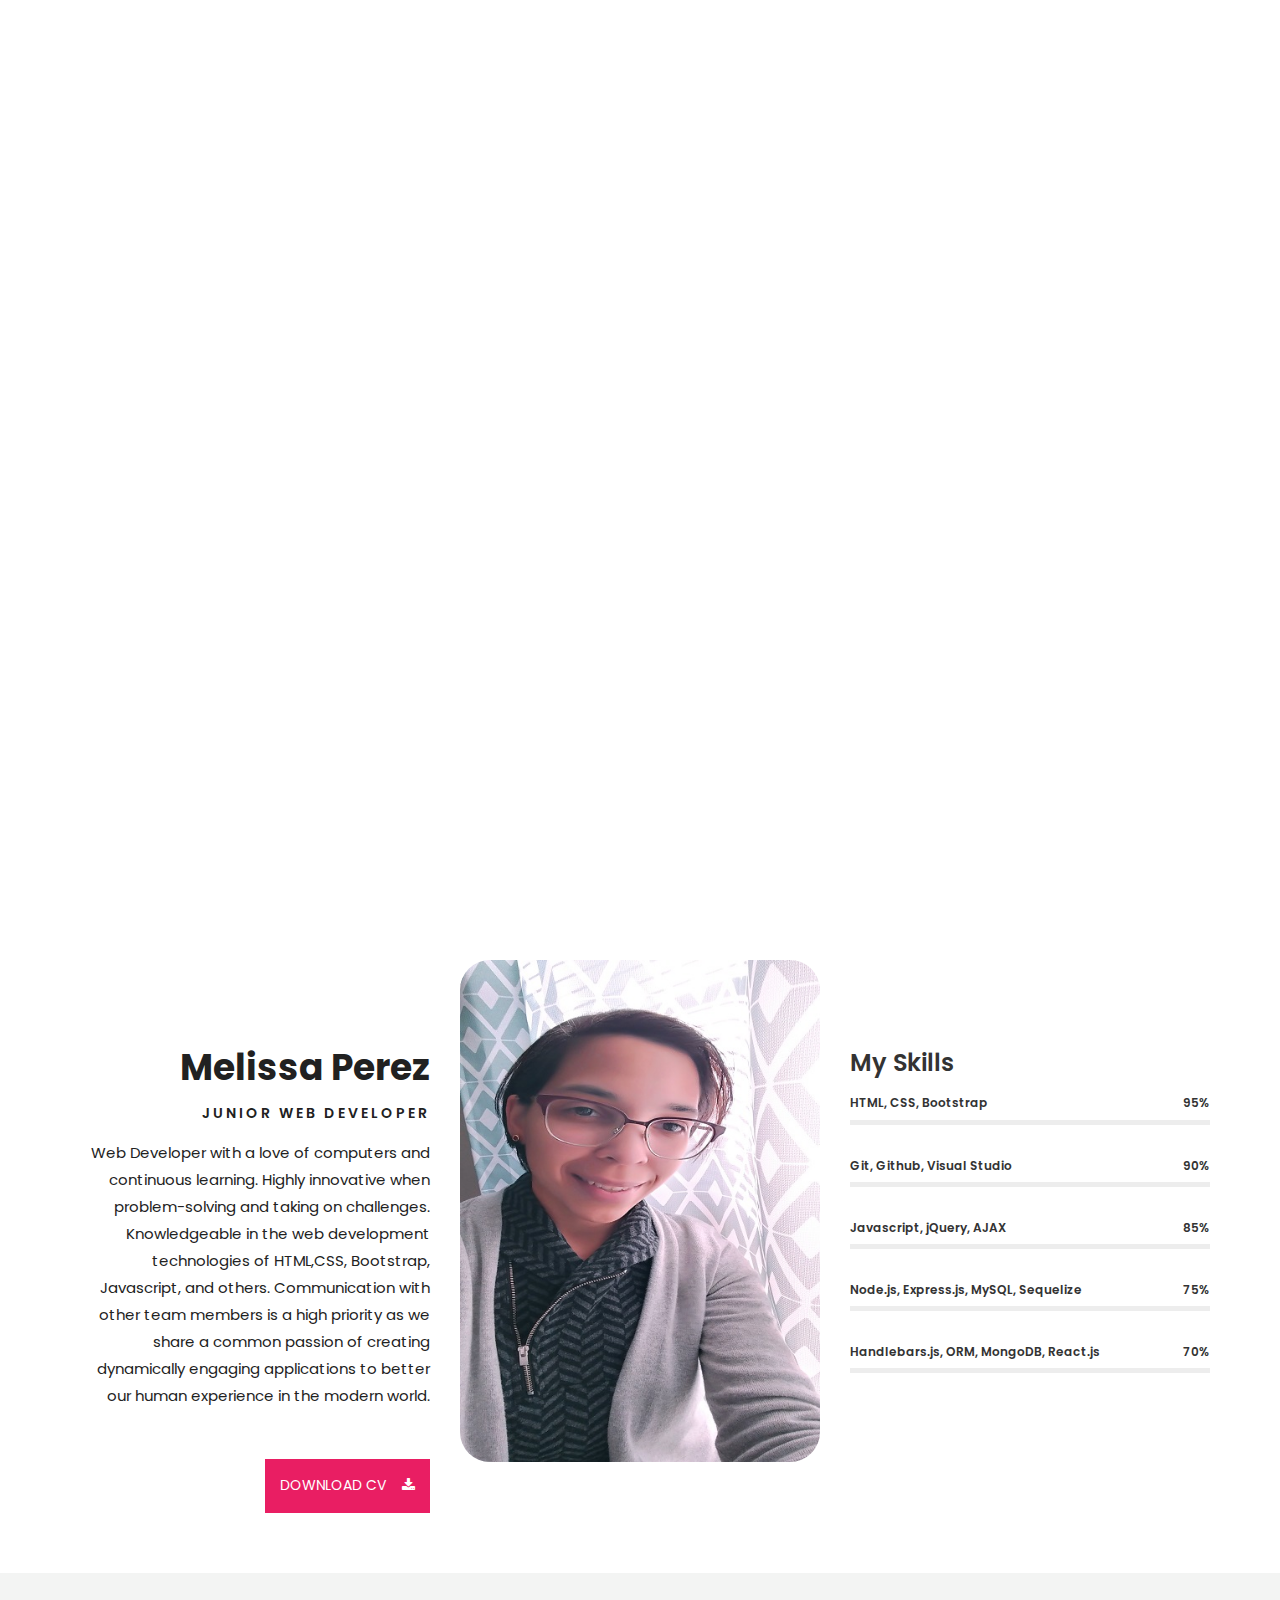
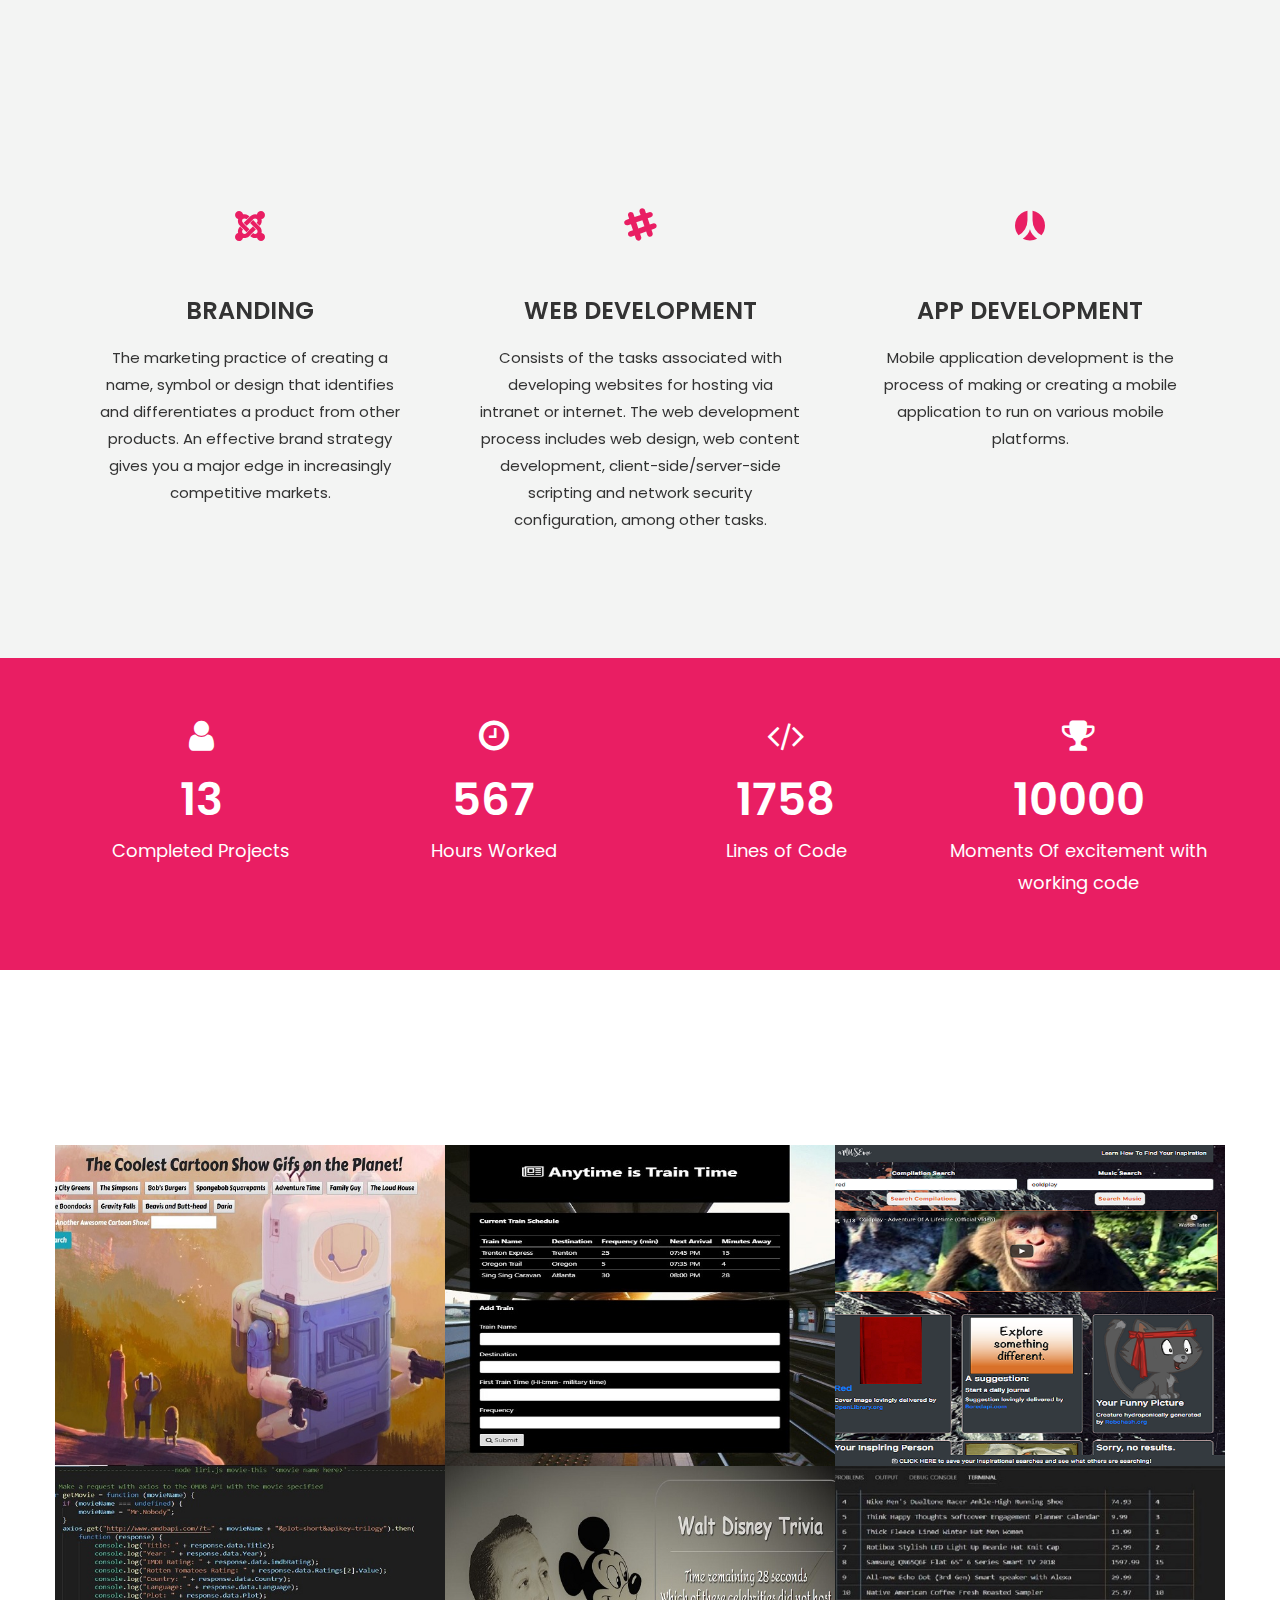
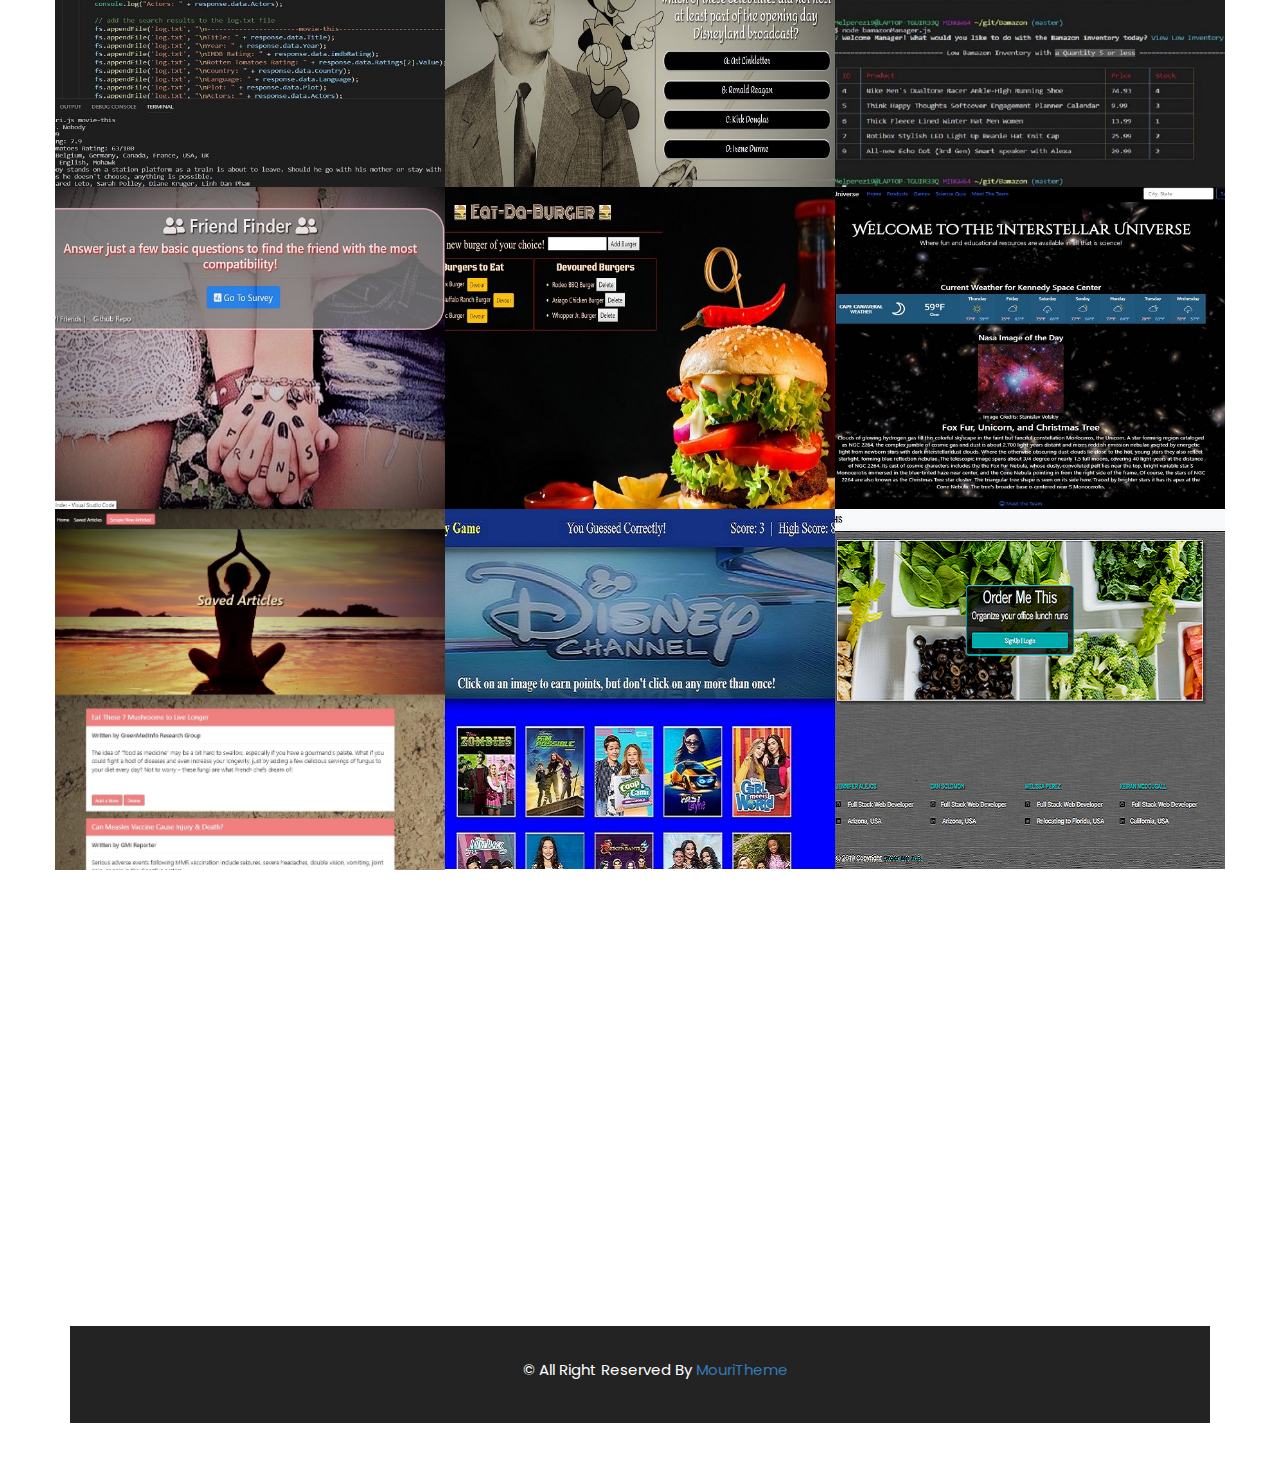
==== commit 4d773bac: "added Order Me This to portfolio" ====
--- a/index.html
+++ b/index.html
@@ -1197,7 +1197,8 @@
                                         <h2>React.js - Disney Clicky Game</h2>
                                         <!--your project title-->
                                         <p>This is a memory game using React.js and The application's UI is split into
-                                            four components. The app renders 12 different Disney tv show images to the screen and each
+                                            four components. The app renders 12 different Disney tv show images to the
+                                            screen and each
                                             image listens for click events. The app keeps track of the user's score and
                                             the user's score increments each time an image is clicked. However, the
                                             user's score resets to 0 if they click the same image a second time. In that
@@ -1225,6 +1226,79 @@
                                                             target="_blank">Click
                                                             here to demo the app</a></p>
                                                     <p><a href="https://github.com/melperez19/DisneyChannel-Clicky-Game-React.js"
+                                                            target="_blank">Click
+                                                            here to view the Github files</a></p>
+                                                </div>
+                                            </div>
+                                        </div>
+                                    </div>
+                                </div>
+                            </div>
+                        </div>
+
+                    </div>
+                    <div class="col-md-4 col-sm-6 col-xs-12 no-pad">
+                        <div id="inline-popups-6" class="port-box">
+                            <a href="#test-popup-12" data-effect="mfp-zoom-out">
+                                <div class="hovereffect">
+
+                                    <img src="images/portfolio/landingPage.png" alt="portfolio image"
+                                        class="img-responsive">
+                                    <!--edit image-->
+                                    <div class="overlay">
+                                        <h2>Order Me This</h2>
+                                        <!--your project name-->
+                                        <p> Already there are plenty of applications for creating lunch runs, but Order
+                                            Me This organizes all types of group orders, from potlucks to office supplies.
+                                        </p>
+                                    </div>
+
+                                </div>
+                            </a>
+                        </div>
+                        <div id="test-popup-12" class="white-popup mfp-with-anim mfp-hide">
+                            <div class="row">
+                                <div class="col-md-5 col-xs-12">
+                                    <div class="por-img">
+                                        <img src="images/portfolio/orderMeThis.png" alt="portfolio image"
+                                            class="img-responsive">
+                                        <!--edit image-->
+                                    </div>
+                                </div>
+                                <div class="col-md-5 col-xs-12">
+                                    <div class="por-text">
+                                        <h2>Order Me This</h2>
+                                        <!--your project title-->
+                                        <p>When first arriving to our site, new users will be prompted to Sign Up and
+                                            Log in. Once signed in, the user is directed to the Home page. An order form
+                                            is
+                                            provided to create an event and invite others to participate via email. The
+                                            newly created event is then added to the user's saved list of events.
+                                            Participants receive the invitation. They will be directed to the Order page
+                                            for the specified event to check out a link to the menu or business, and
+                                            fill out their item(s) of choice, price, and special requests.
+                                        </p>
+                                        <div class="por-text-details">
+                                            <div class="row">
+                                                <div class="col-xs-4">
+                                                    <p>Client:</p>
+                                                    <p>Completed: </p>
+                                                    <p>Type: </p>
+                                                    <p>links: </p>
+                                                    <p></p>
+                                                </div>
+                                                <div class="col-xs-offset-1 col-xs-7">
+                                                    <p> Group Collaboration</p>
+                                                    <!--edit here-->
+                                                    <p>March 2019</p>
+                                                    <!--edit here-->
+                                                    <p>React.js, React-Reveal, Context API, EmailJS, agGrid, and others
+                                                    </p>
+                                                    <!--edit here-->
+                                                    <p><a href="https://powerful-journey-65247.herokuapp.com/"
+                                                            target="_blank">Click
+                                                            here to demo the app</a></p>
+                                                    <p><a href="https://github.com/melperez19/Project-3--Order-Me-This-App"
                                                             target="_blank">Click
                                                             here to view the Github files</a></p>
                                                 </div>
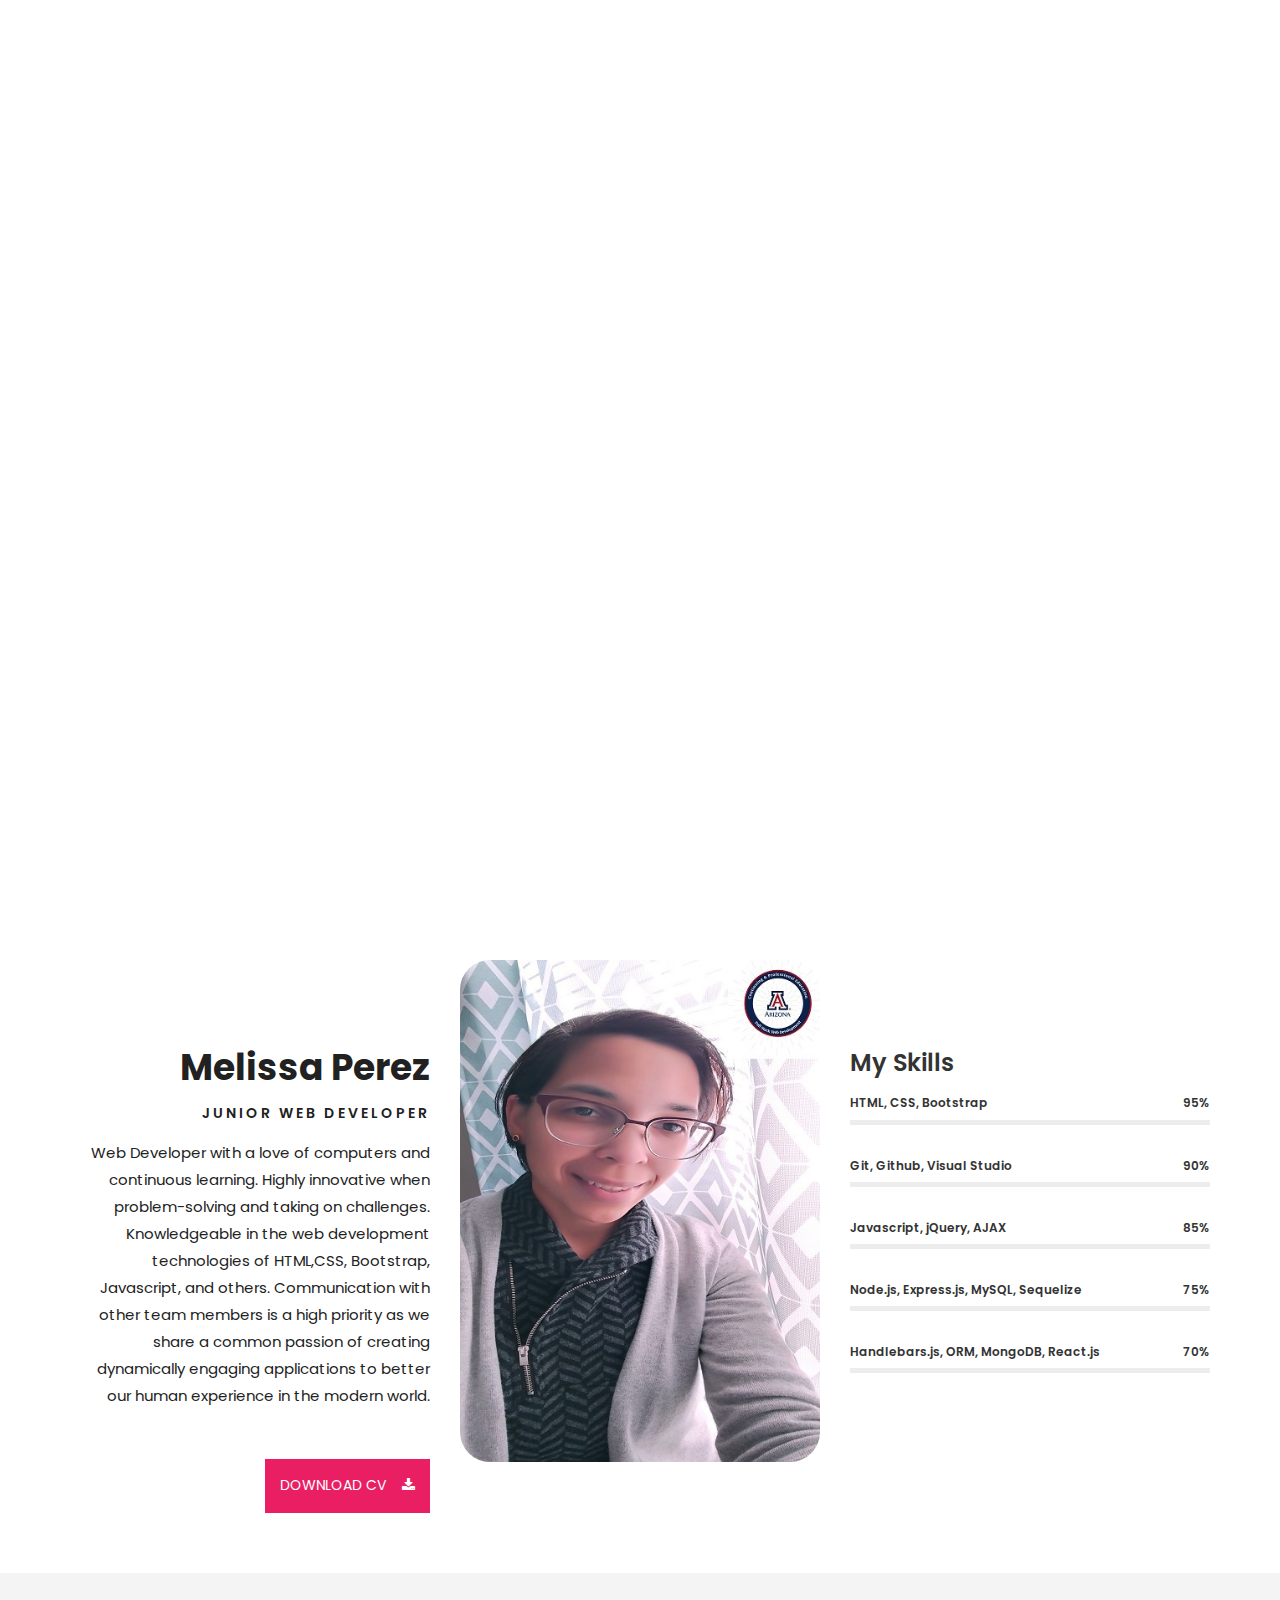
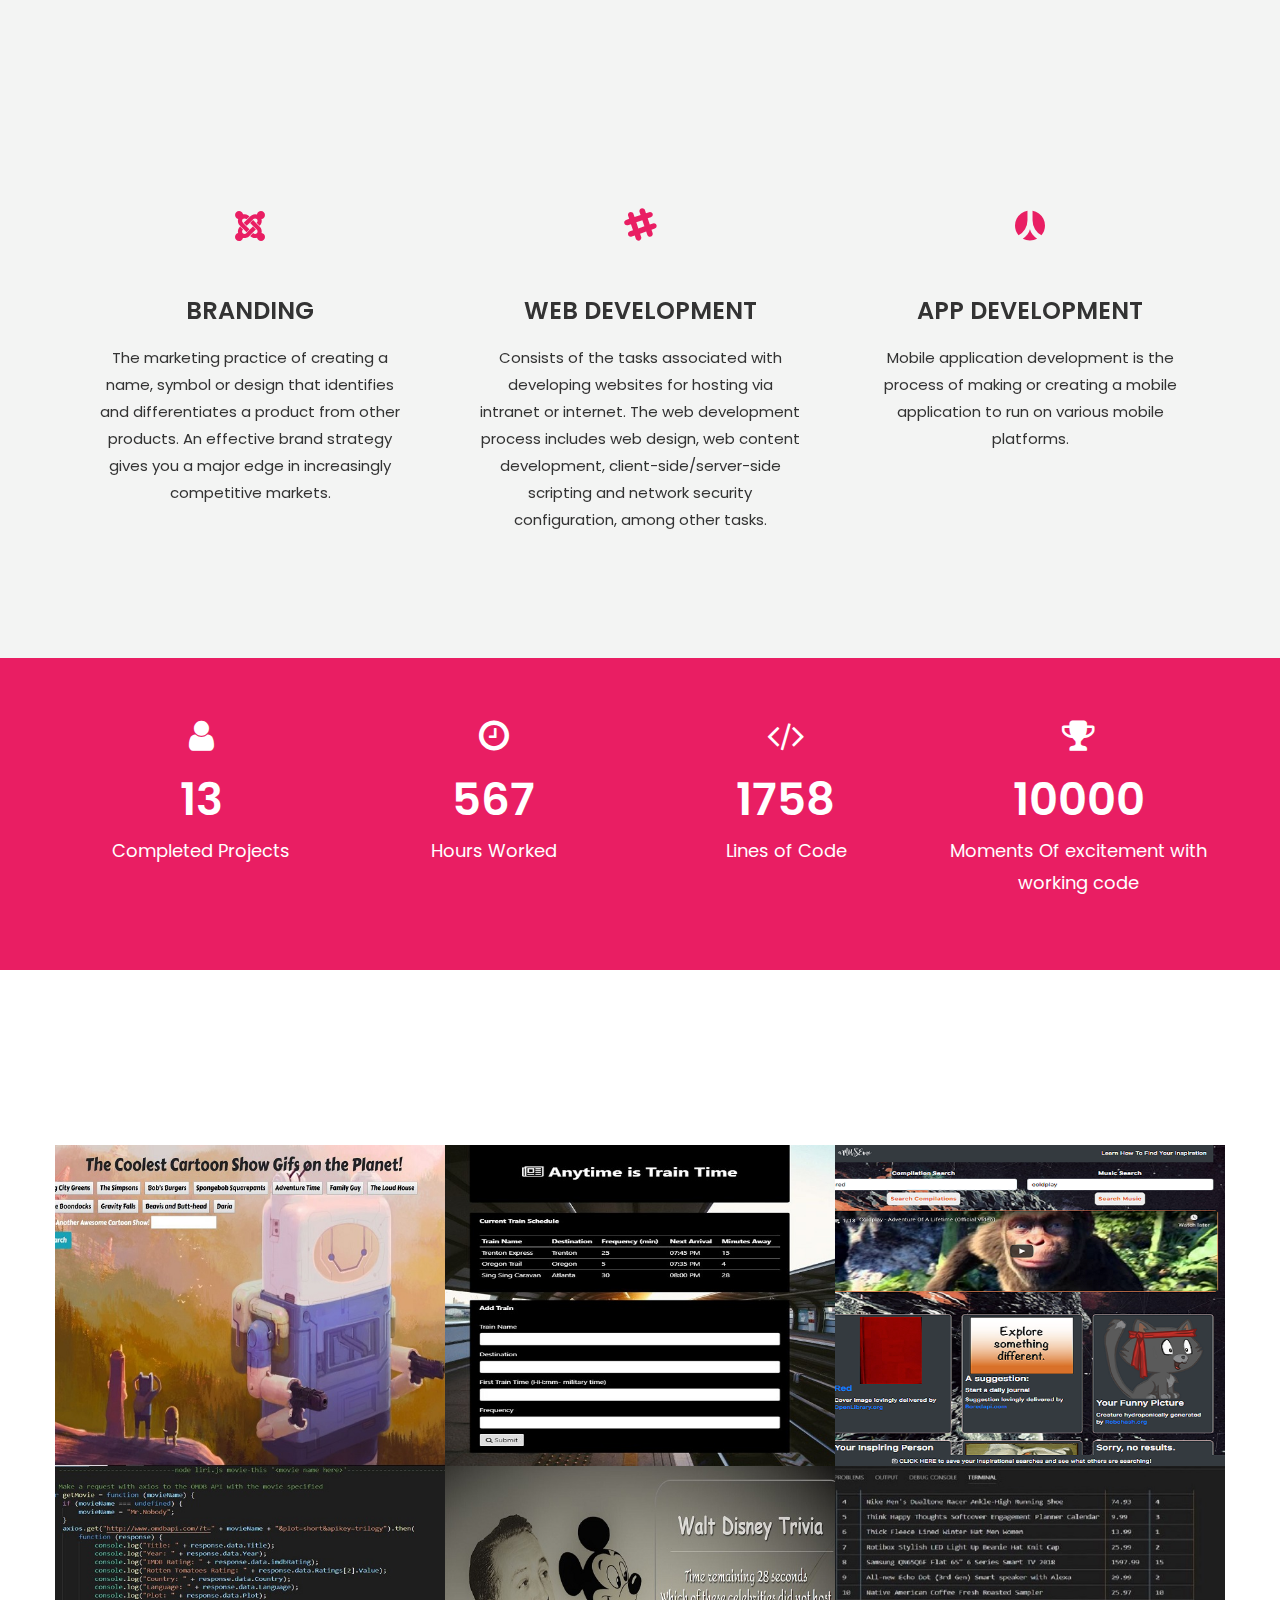
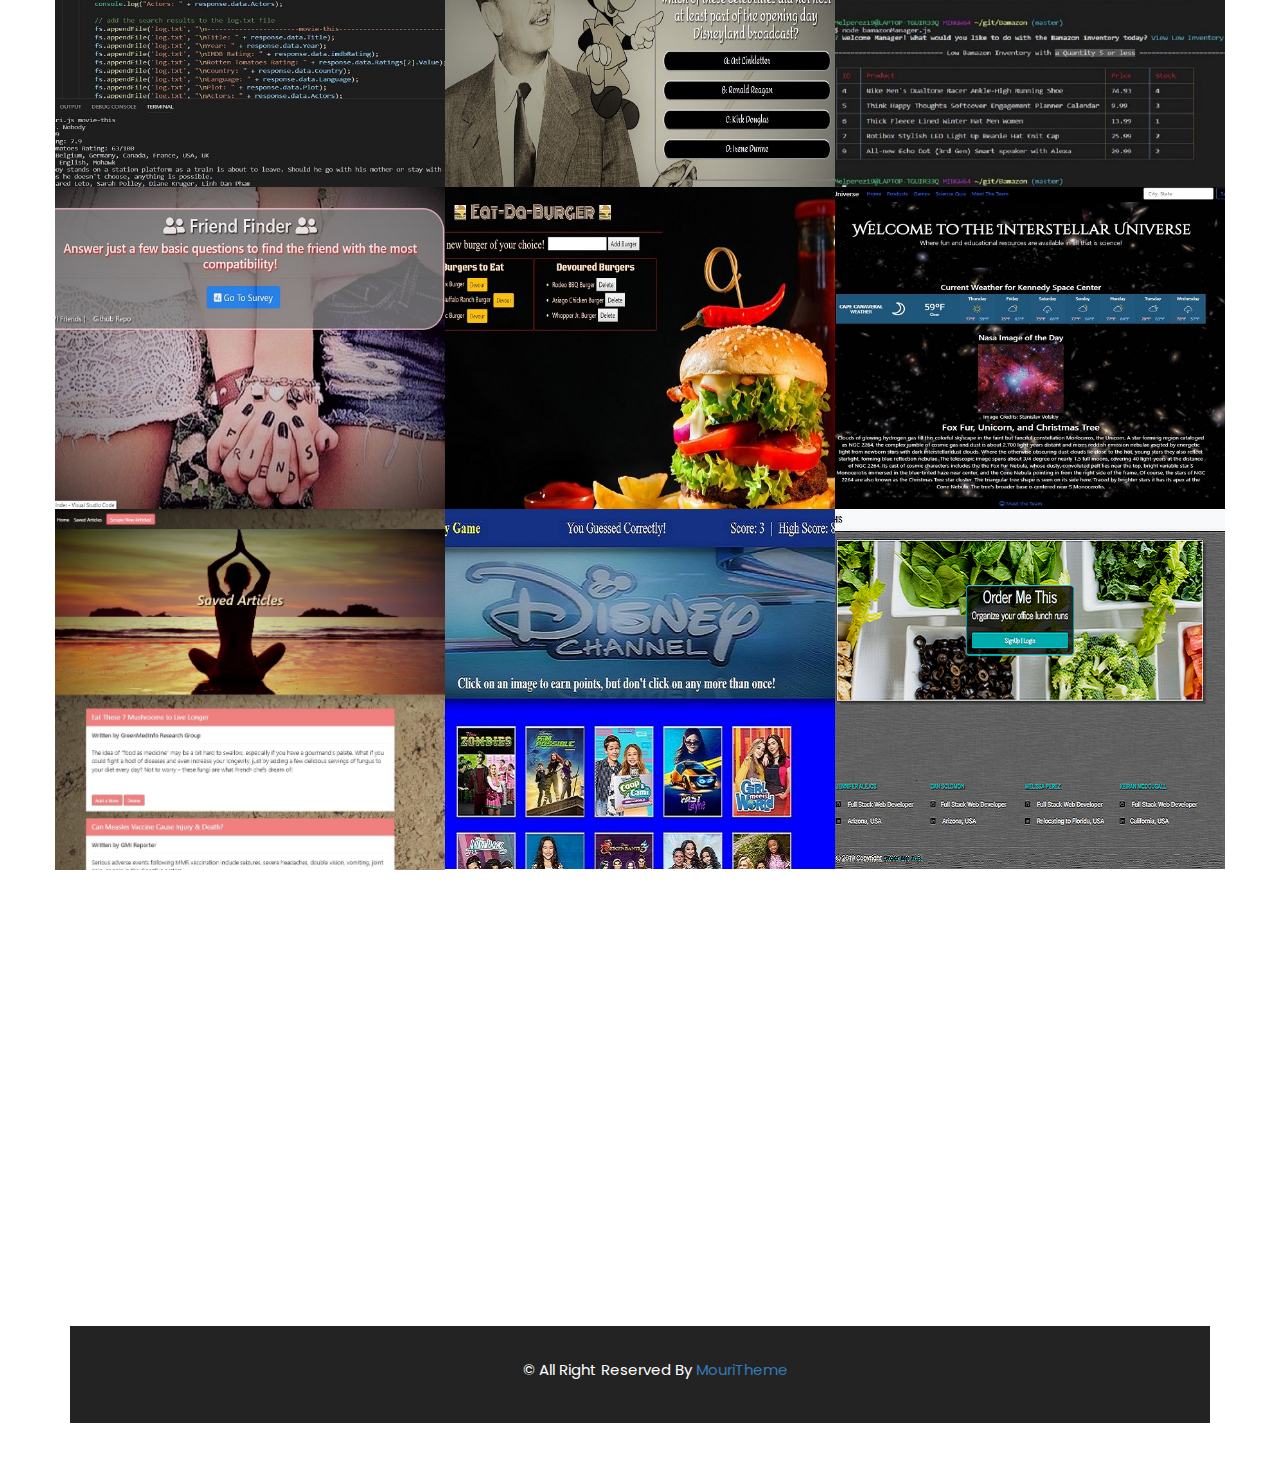
==== commit 17647d1a: "added full stack credentials to resume" ====
--- a/index.html
+++ b/index.html
@@ -191,7 +191,7 @@
                             of HTML,CSS, Bootstrap, Javascript, and others. Communication with other team members is a
                             high priority as we share a common passion of creating dynamically engaging applications to
                             better our human experience in the modern world. </p>
-                        <a href="images/about/melissa-perez-2019-new-blue.pdf" target="_blank" download>Download CV
+                        <a href="images/about/Melissa Perez Resume- April 2019 - Google Docs.pdf" target="_blank" download>Download CV
                             &nbsp; &nbsp;<i class="fa fa-download"></i></a>
                     </div>
                 </div>
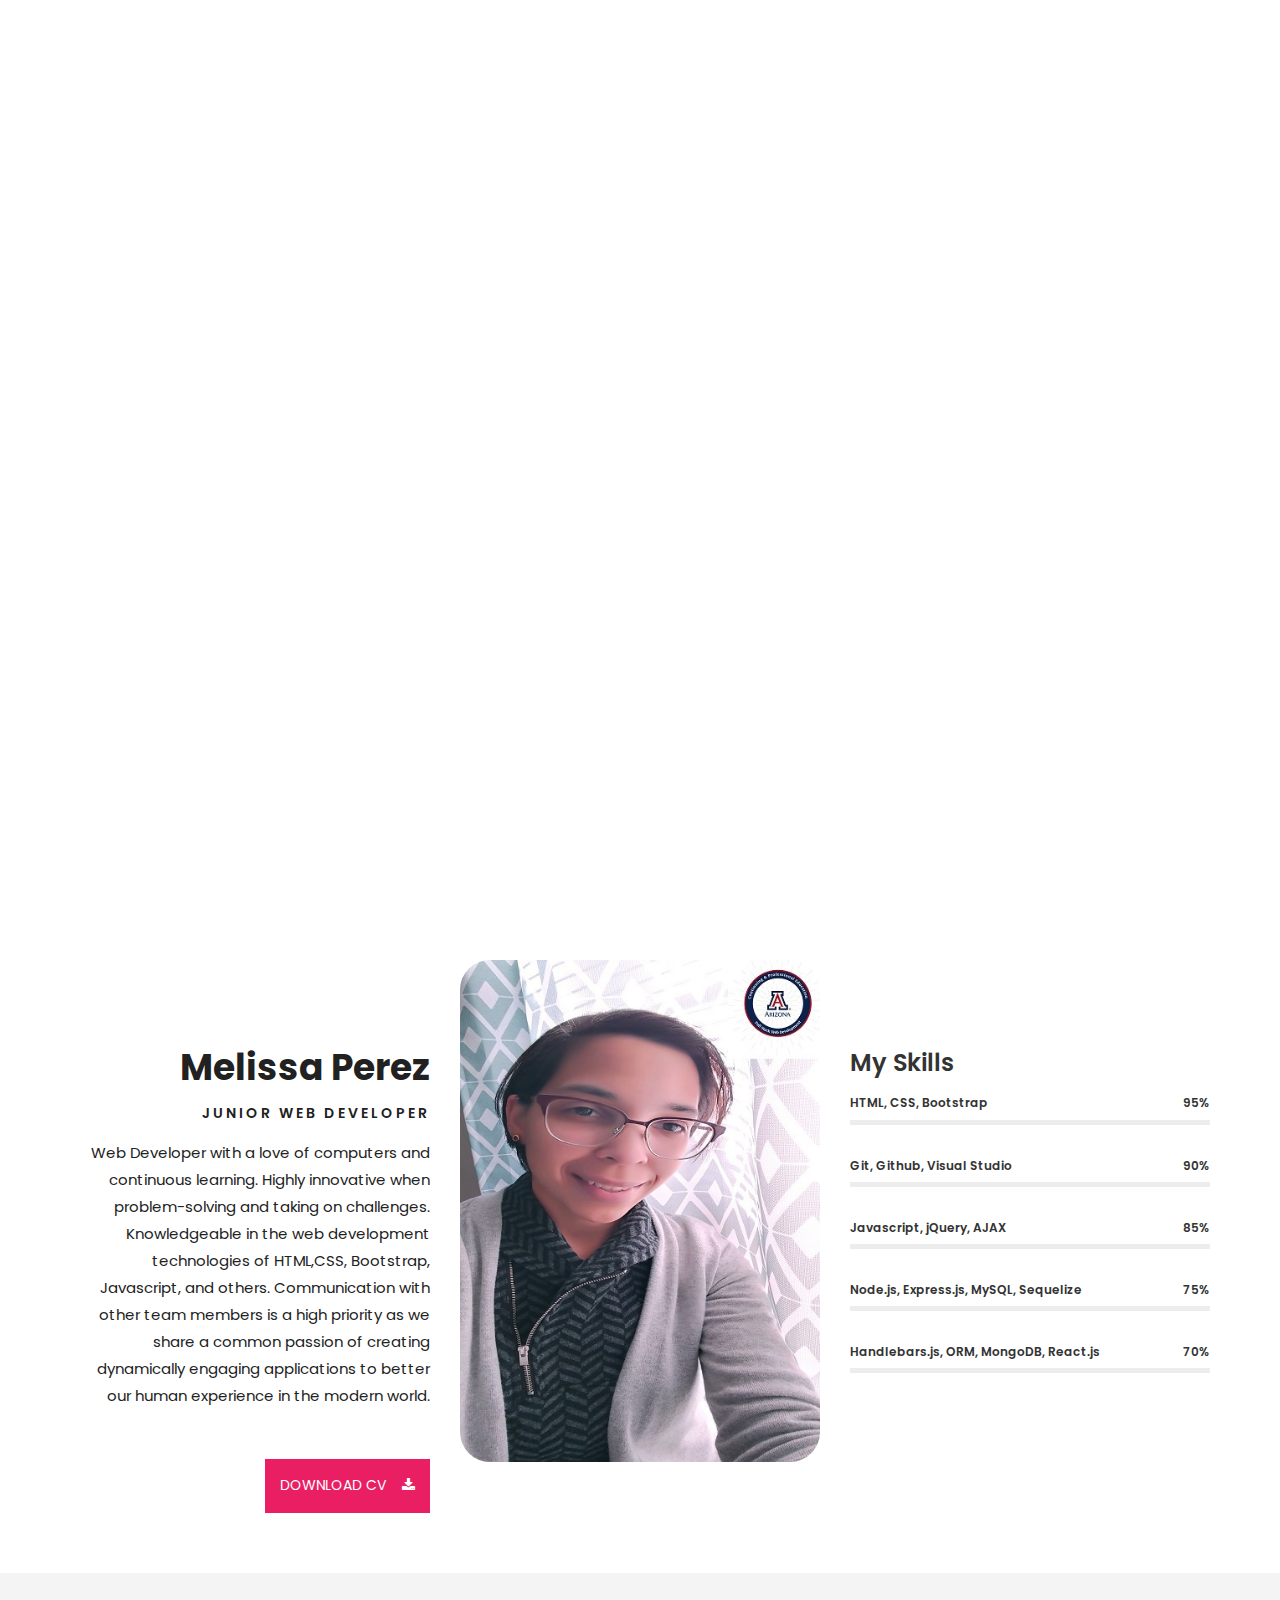
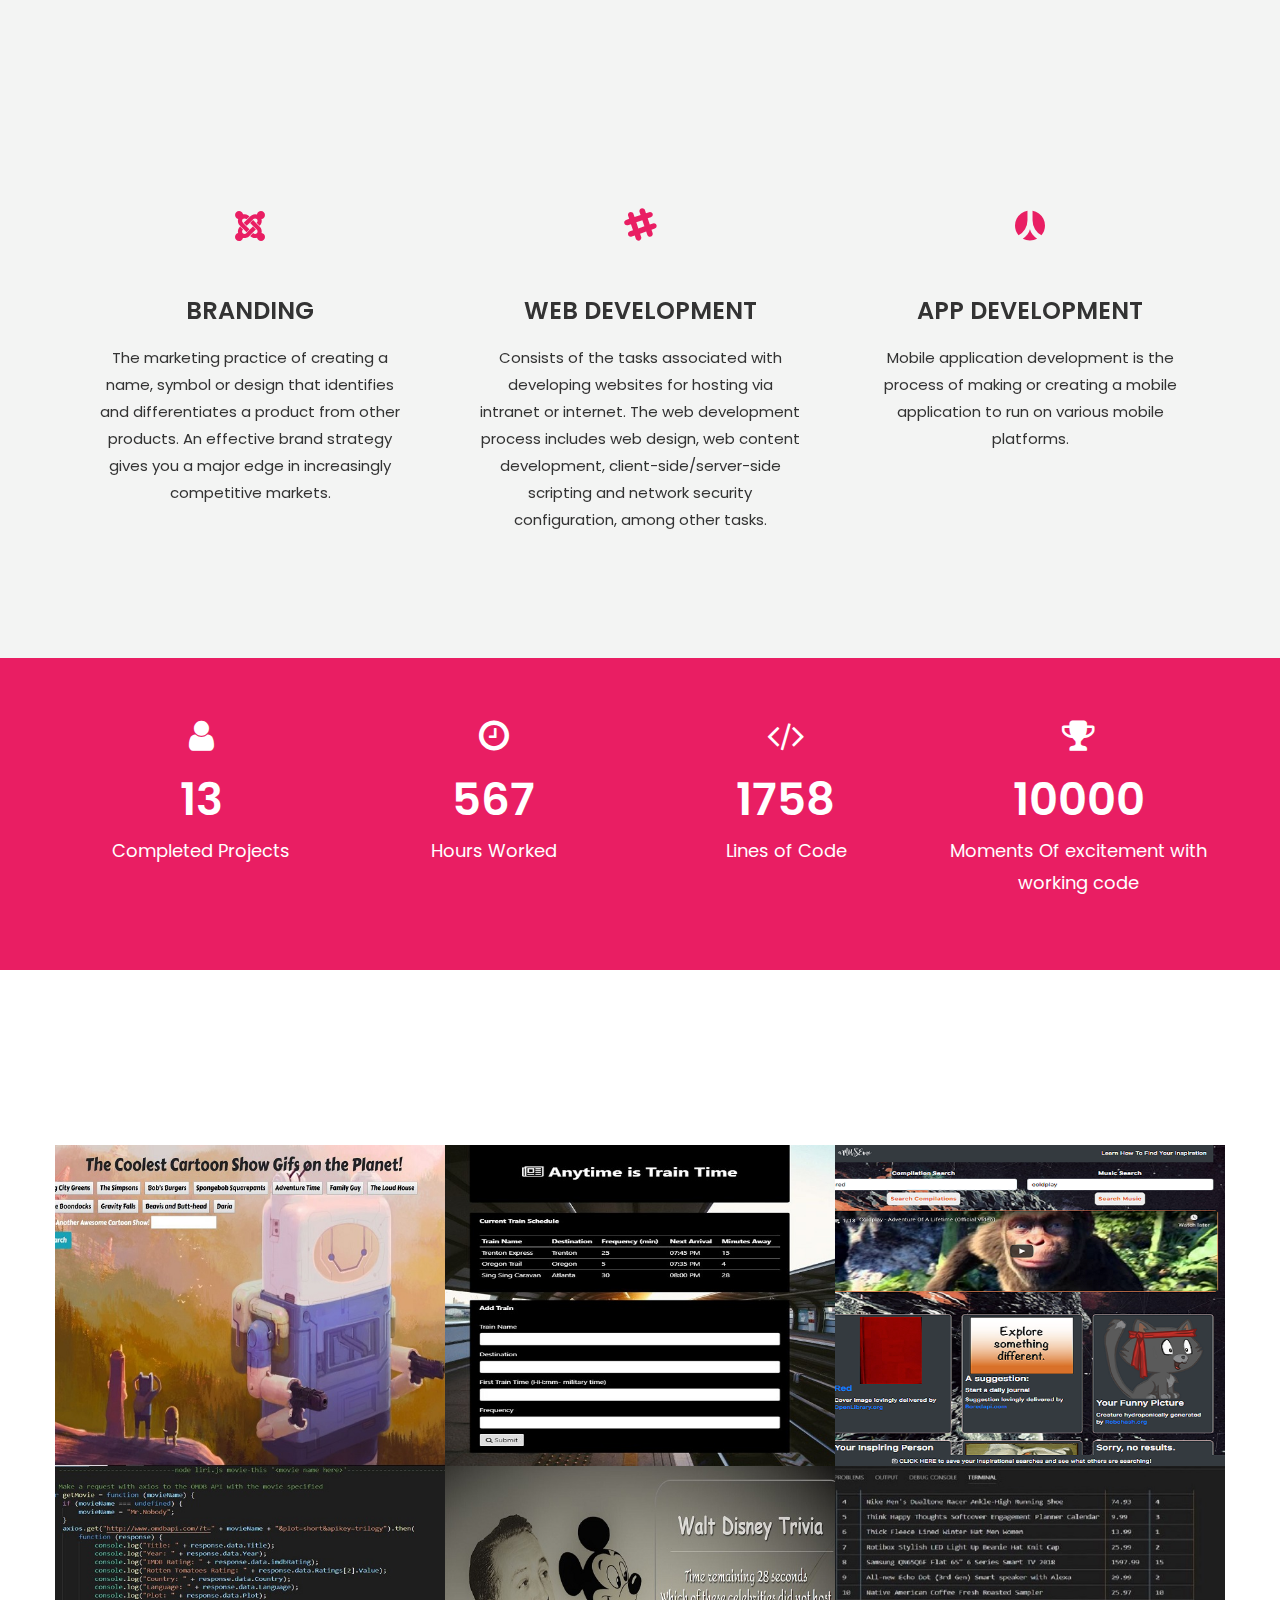
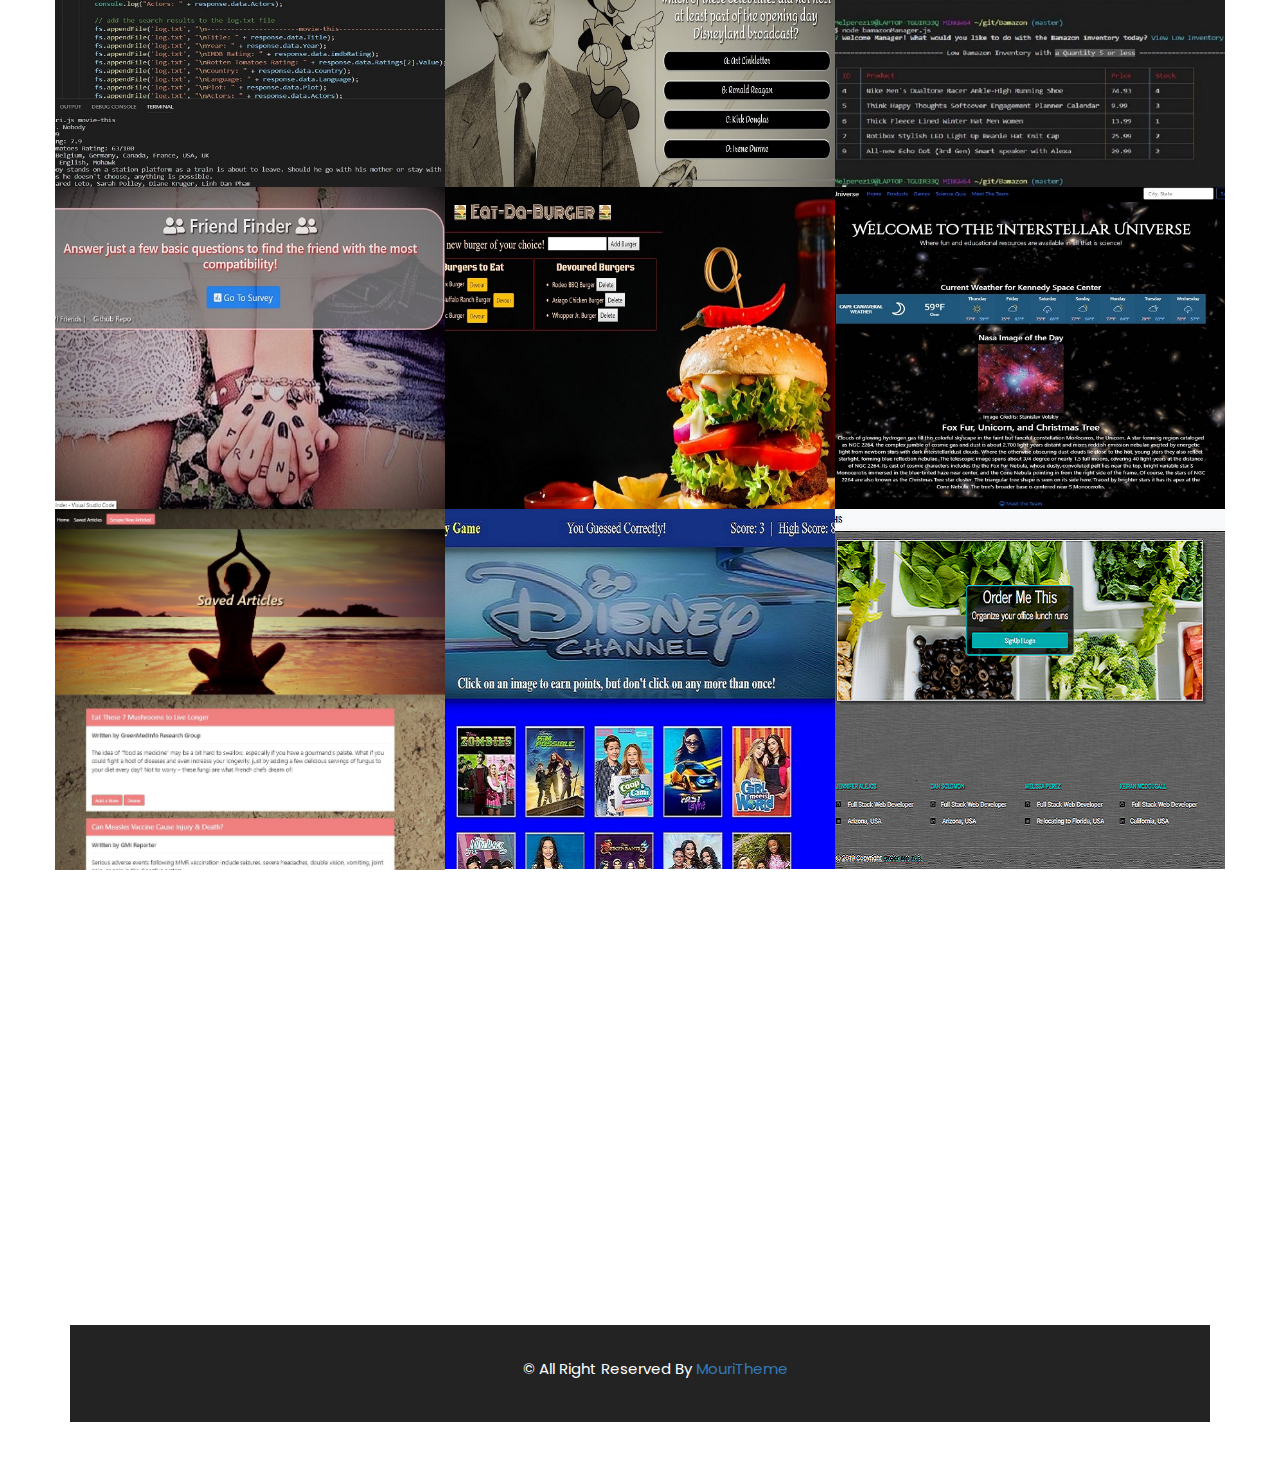
==== commit b679620e: "updated location and resume" ====
--- a/index.html
+++ b/index.html
@@ -191,7 +191,7 @@
                             of HTML,CSS, Bootstrap, Javascript, and others. Communication with other team members is a
                             high priority as we share a common passion of creating dynamically engaging applications to
                             better our human experience in the modern world. </p>
-                        <a href="images/about/Melissa Perez Resume- April 2019 - Google Docs.pdf" target="_blank" download>Download CV
+                        <a href="images/about/MPerez-Resume May 2019.pdf" target="_blank" download>Download CV
                             &nbsp; &nbsp;<i class="fa fa-download"></i></a>
                     </div>
                 </div>
@@ -1418,7 +1418,7 @@
                     <div class="single-contact text-center wow fadeInDown" data-wow-delay="0.4s">
                         <i class="fa fa-home"></i>
                         <h2>Location</h2>
-                        <p>North Brunswick, New Jersey USA</p>
+                        <p>Oviedo, Florida USA   July 2019</p><br>
                         <!--edit here-->
                     </div>
                 </div>
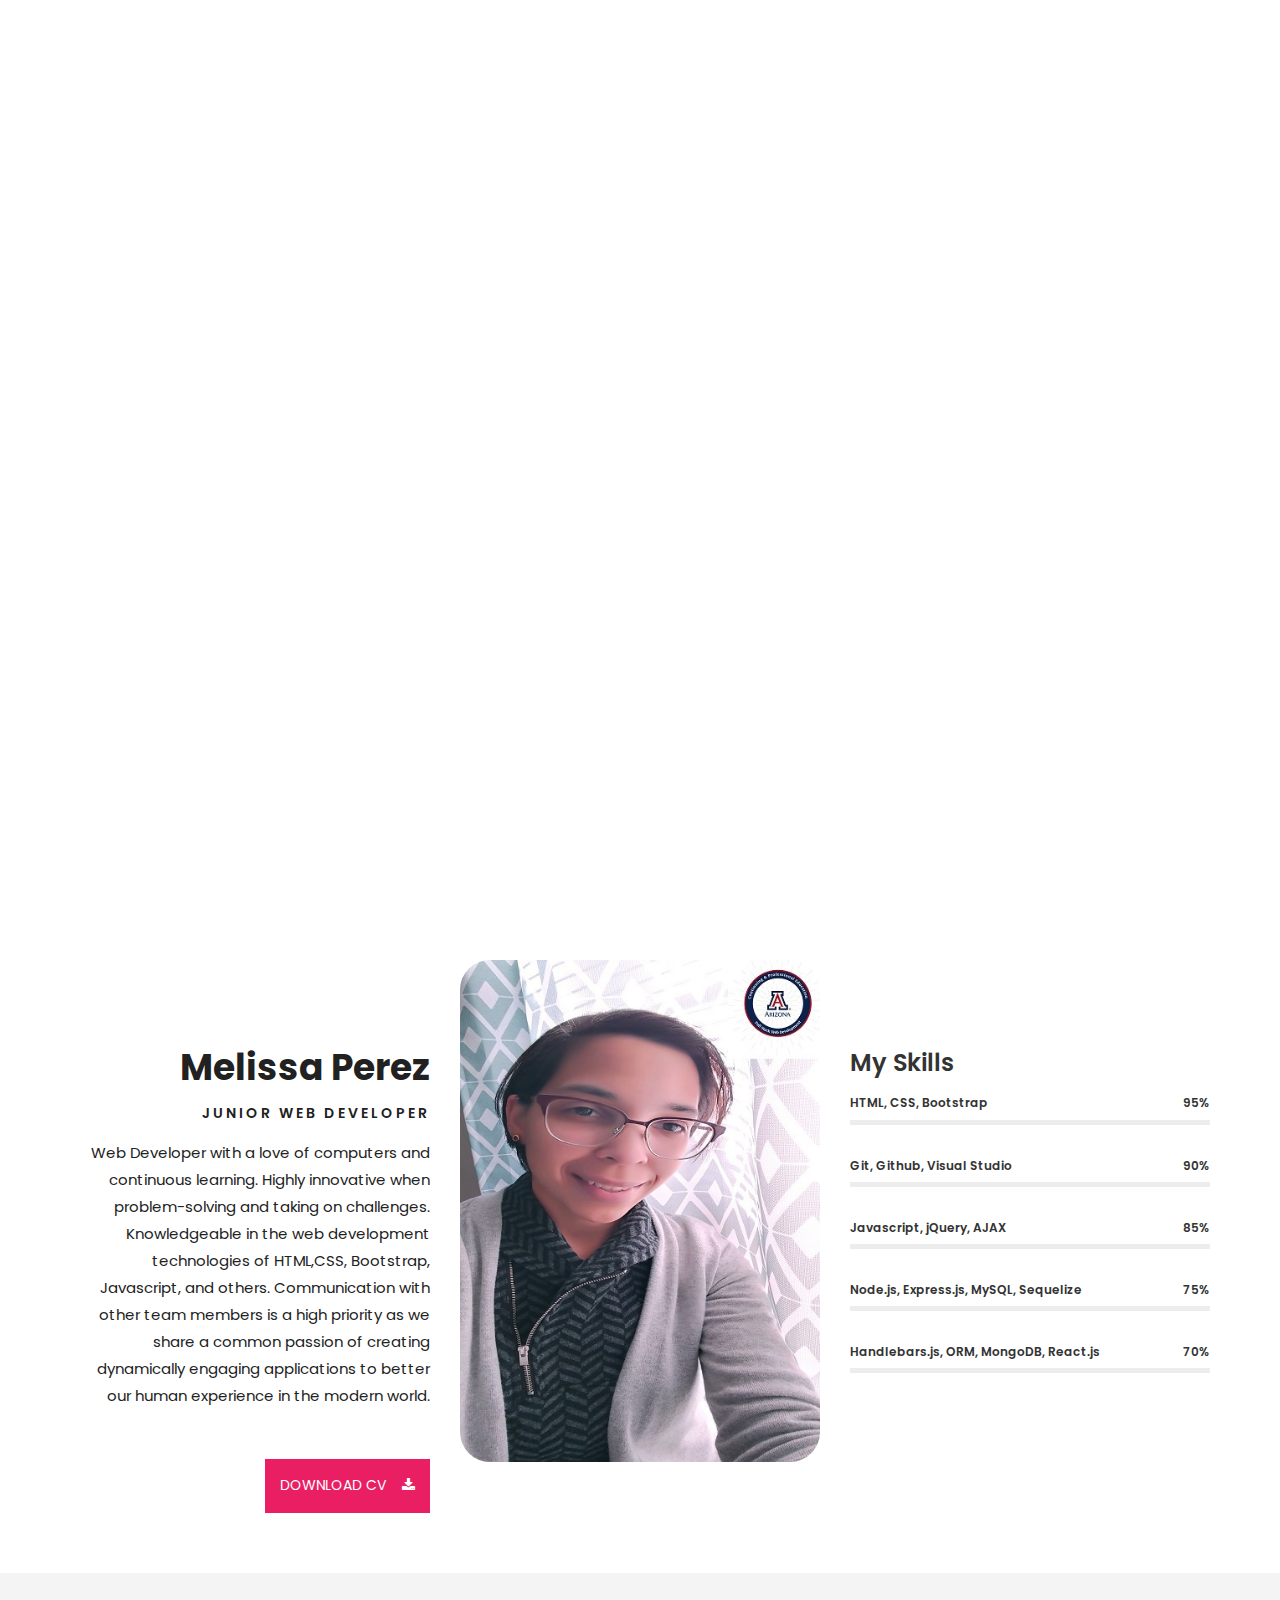
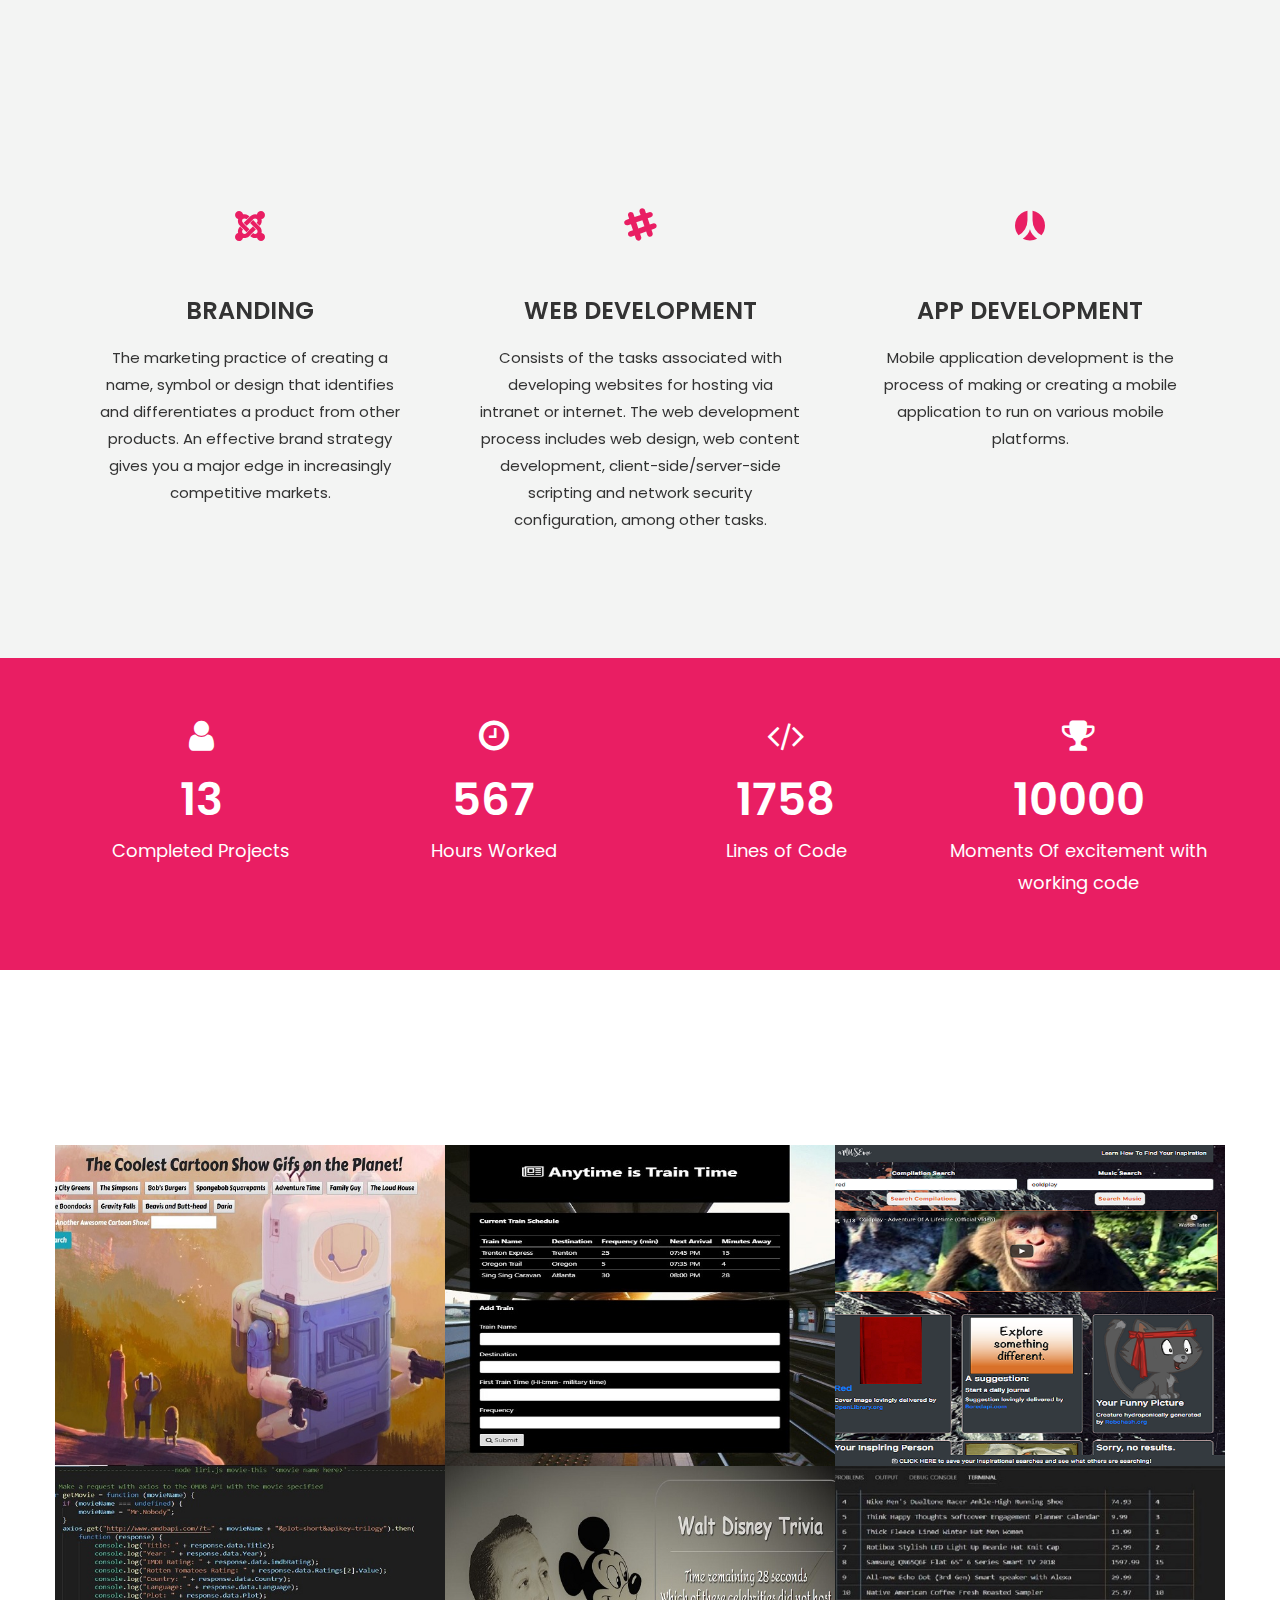
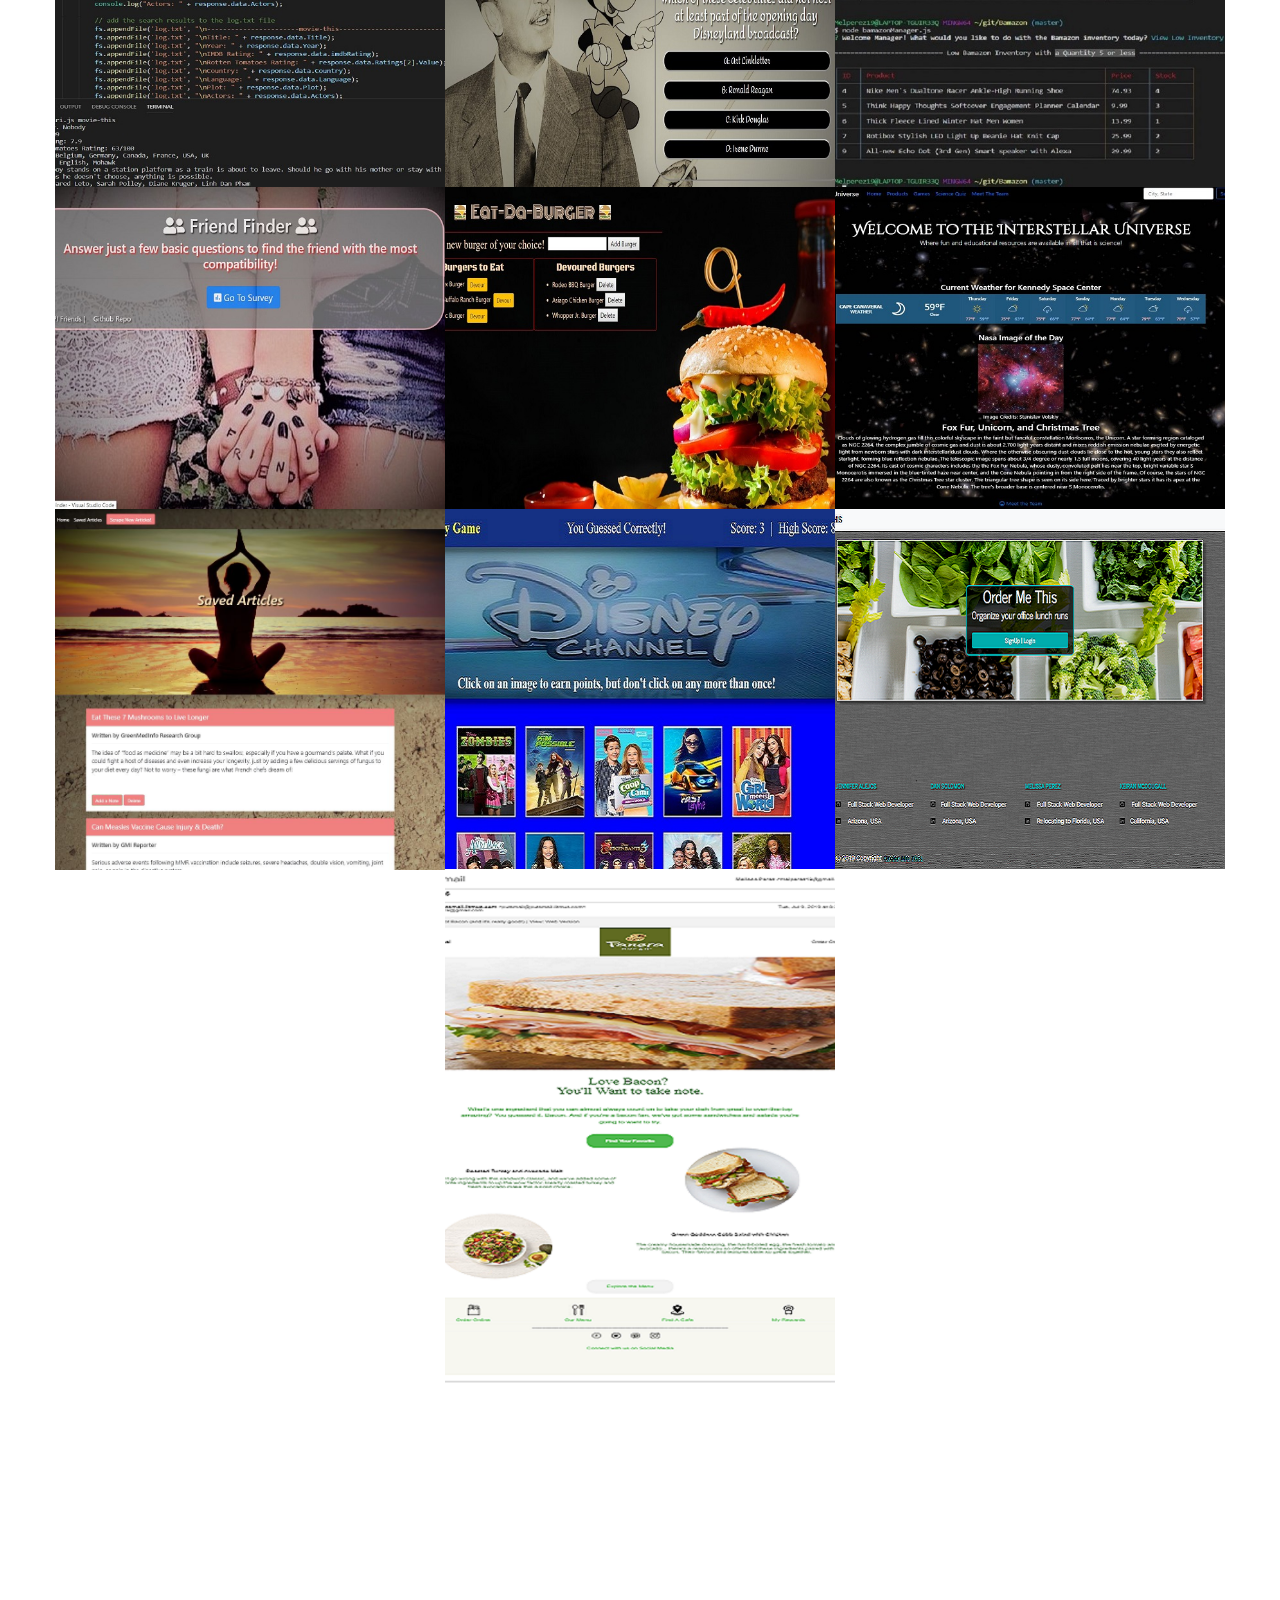
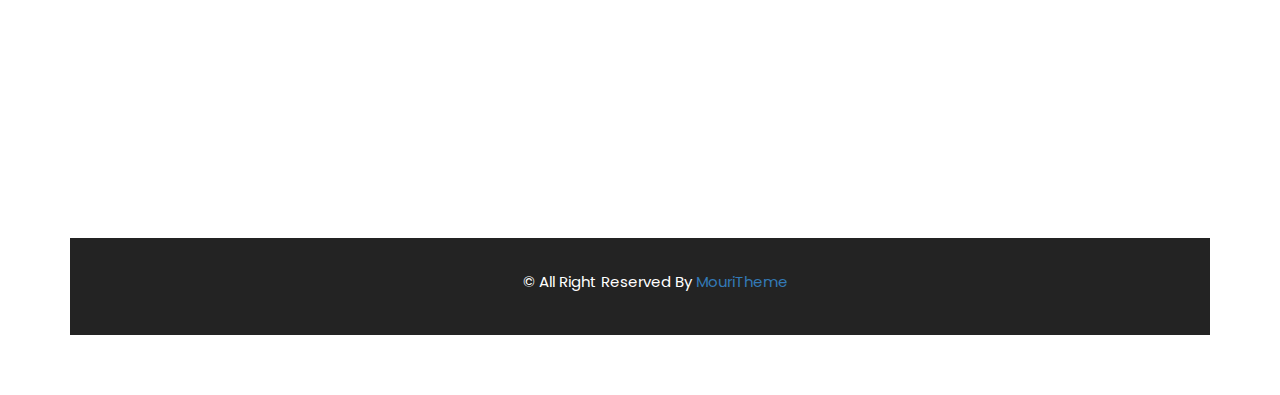
==== commit 5a6c5882: "added html email to portfolio" ====
--- a/index.html
+++ b/index.html
@@ -1310,6 +1310,74 @@
                         </div>
 
                     </div>
+                    <div class="col-md-4 col-sm-6 col-xs-12 no-pad">
+                        <div id="inline-popups-6" class="port-box">
+                            <a href="#test-popup-13" data-effect="mfp-zoom-out">
+                                <div class="hovereffect">
+
+                                    <img src="images/portfolio/html-email.PNG" alt="portfolio image"
+                                        class="img-responsive">
+                                    <!--edit image-->
+                                    <div class="overlay">
+                                        <h2>HTML Promotional Email</h2>
+                                        <!--your project name-->
+                                        <p> 
+                                            Created a replica of a Panera Promotional Email using HTML/CSS
+                                        </p>
+                                    </div>
+
+                                </div>
+                            </a>
+                        </div>
+                        <div id="test-popup-13" class="white-popup mfp-with-anim mfp-hide">
+                            <div class="row">
+                                <div class="col-md-5 col-xs-12">
+                                    <div class="por-img">
+                                        <img src="images/portfolio/html-email.PNG" alt="portfolio image"
+                                            class="img-responsive">
+                                        <!--edit image-->
+                                    </div>
+                                </div>
+                                <div class="col-md-5 col-xs-12">
+                                    <div class="por-text">
+                                        <h2>HTML Promotional Email</h2>
+                                        <!--your project title-->
+                                        <p>
+                                            Recreated a Panera promotional email using HTML tables and Inline CSS. Email and mobile 
+                                            responsiveness was tested using Putsmail.
+                                        </p>
+                                        <div class="por-text-details">
+                                            <div class="row">
+                                                <div class="col-xs-4">
+                                                    <p>Client:</p>
+                                                    <p>Completed: </p>
+                                                    <p>Type: </p>
+                                                    <p>links: </p>
+                                                    <p></p>
+                                                </div>
+                                                <div class="col-xs-offset-1 col-xs-7">
+                                                    <p> Coding Project</p>
+                                                    <!--edit here-->
+                                                    <p>July 2019</p>
+                                                    <!--edit here-->
+                                                    <p>HTML and CSS
+                                                    </p>
+                                                    <!--edit here-->
+                                                    <p><a href="https://melperez19.github.io/HTML-Promotional-Email/"
+                                                            target="_blank">Click
+                                                            here to demo the app</a></p>
+                                                    <p><a href="https://github.com/melperez19/HTML-Promotional-Email"
+                                                            target="_blank">Click
+                                                            here to view the Github files</a></p>
+                                                </div>
+                                            </div>
+                                        </div>
+                                    </div>
+                                </div>
+                            </div>
+                        </div>
+
+                    </div>
 
 
 
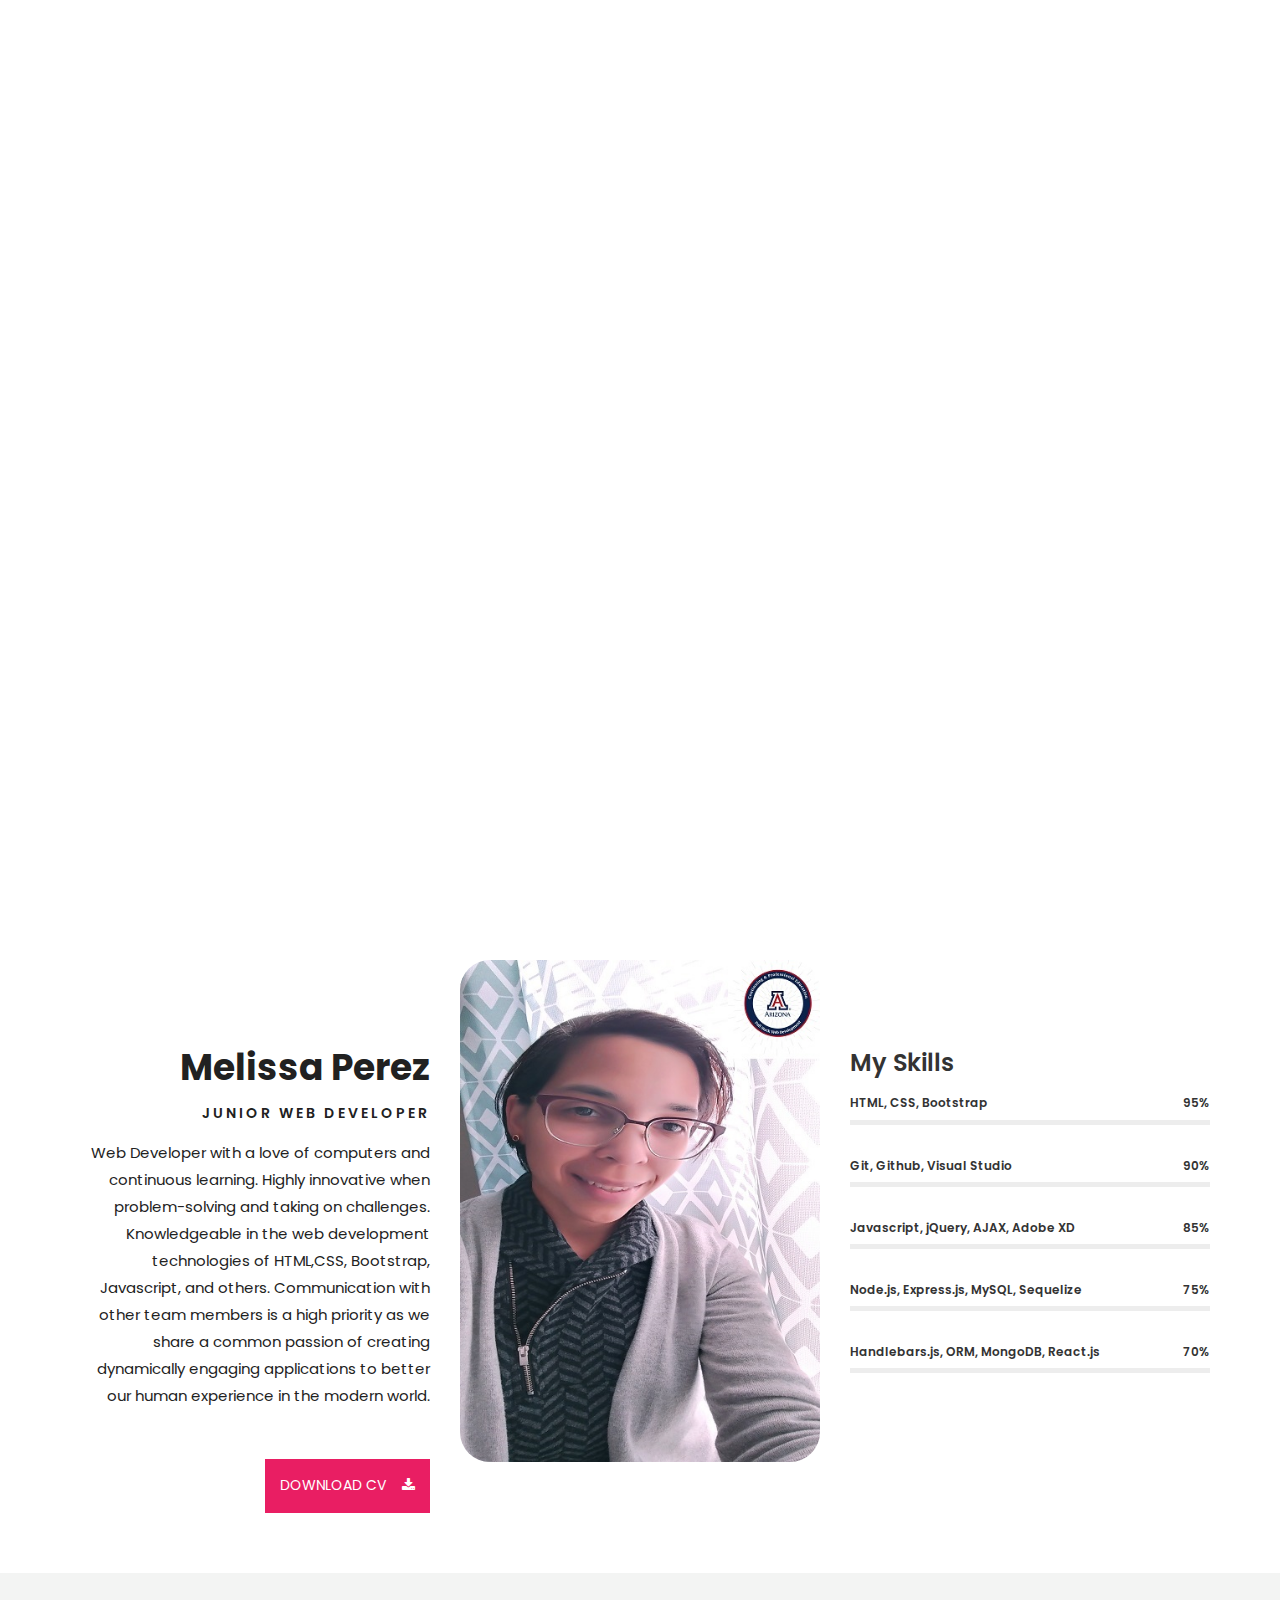
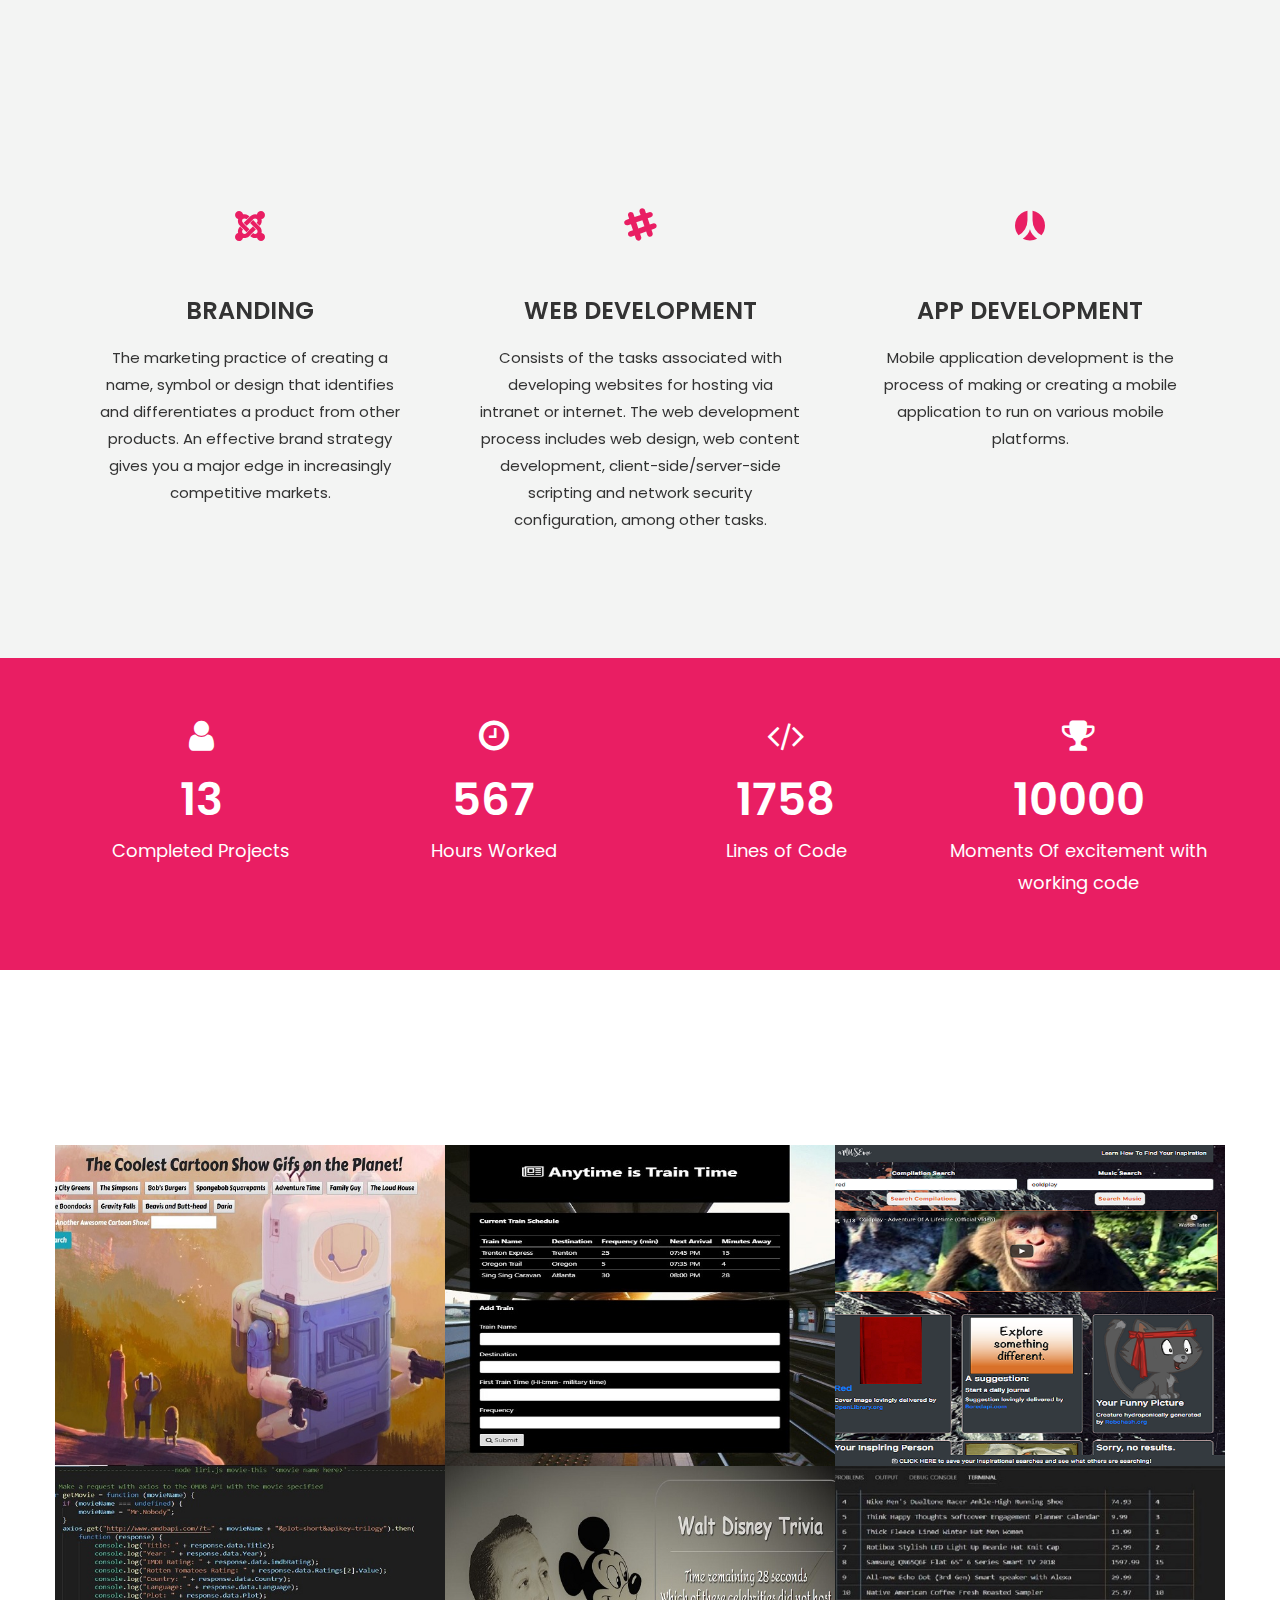
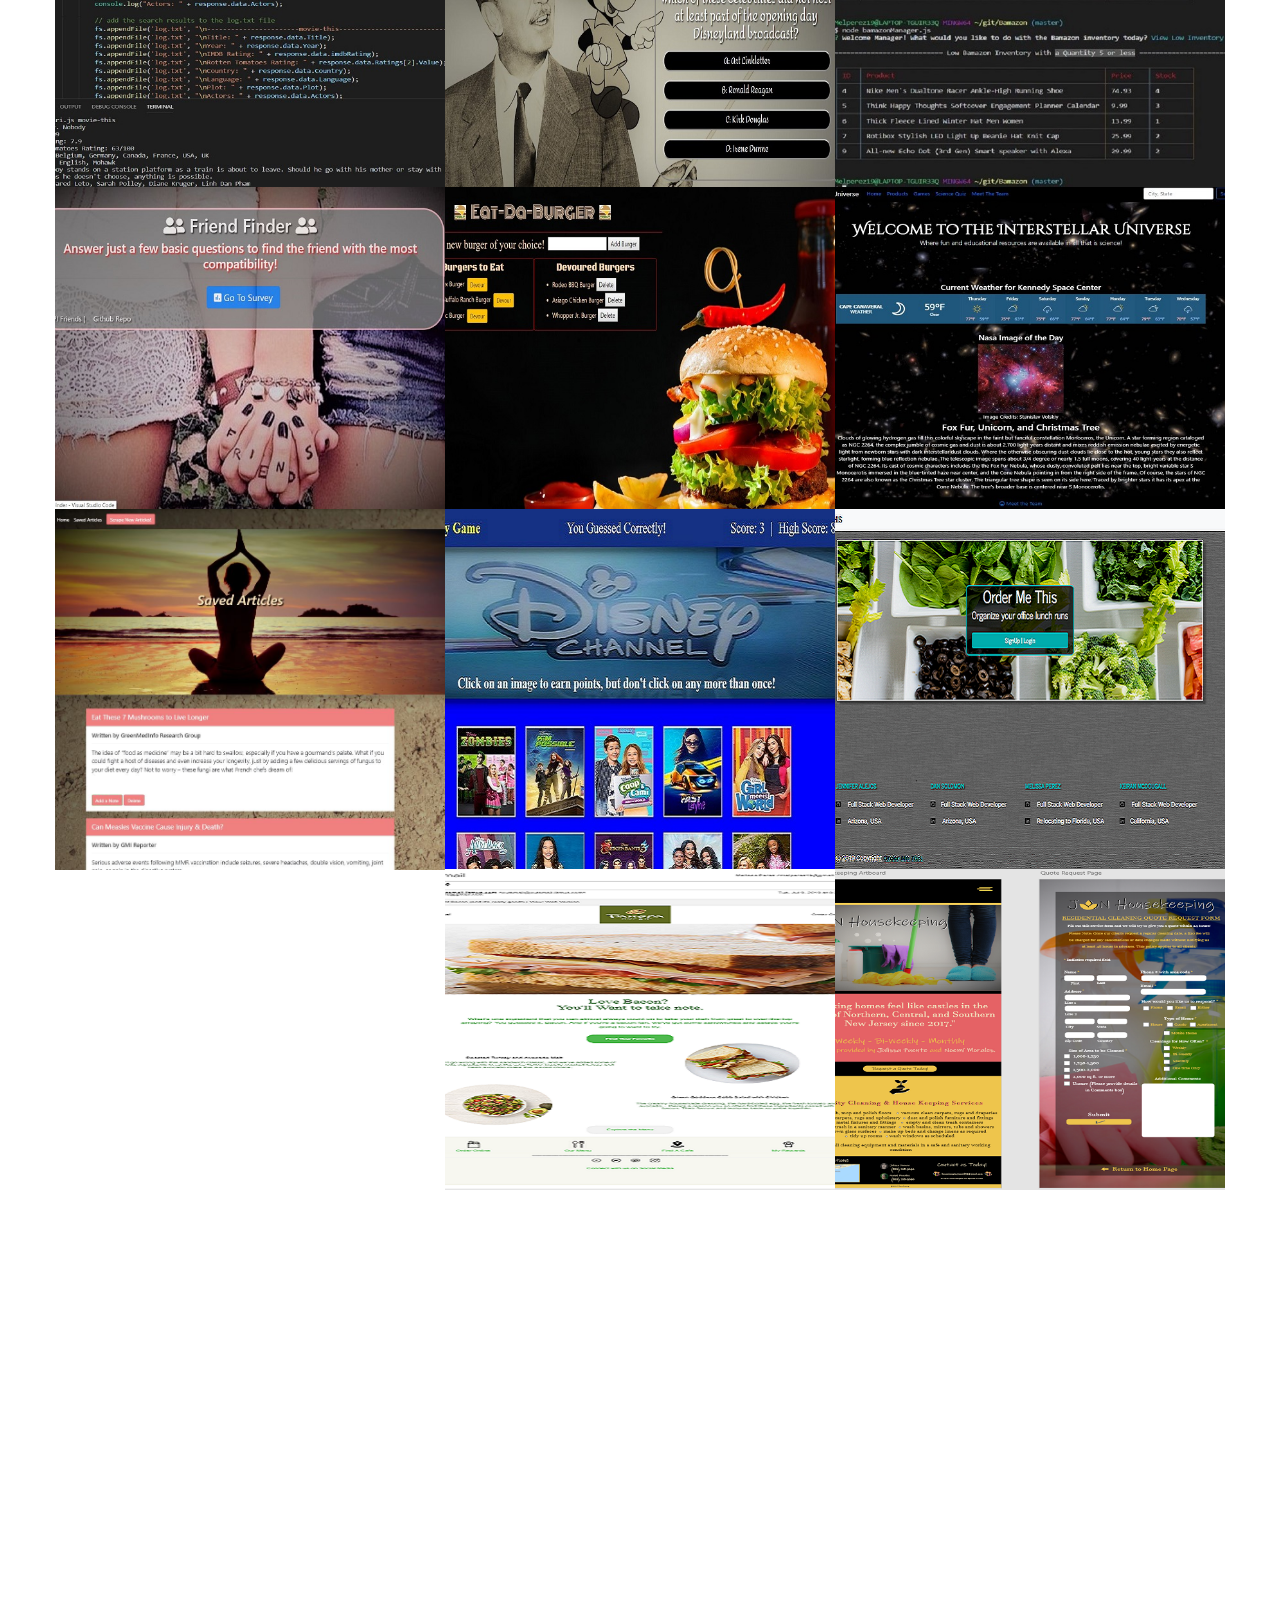
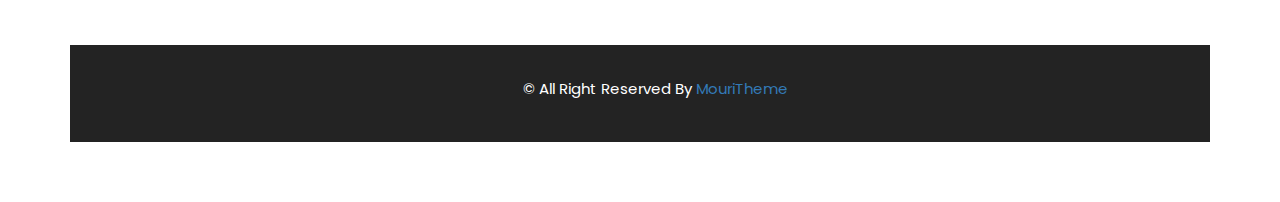
==== commit ba112c59: "added adobe xd project and skill, updated resume" ====
--- a/index.html
+++ b/index.html
@@ -191,7 +191,7 @@
                             of HTML,CSS, Bootstrap, Javascript, and others. Communication with other team members is a
                             high priority as we share a common passion of creating dynamically engaging applications to
                             better our human experience in the modern world. </p>
-                        <a href="images/about/MPerez-Resume May 2019.pdf" target="_blank" download>Download CV
+                        <a href="images/about/MPerez-Resume 2019.pdf" target="_blank" download>Download CV
                             &nbsp; &nbsp;<i class="fa fa-download"></i></a>
                     </div>
                 </div>
@@ -258,7 +258,7 @@
                                     <div class="skillbar" data-percent="85%">
                                         <!--edit percentage-->
 
-                                        <h6 class="skillbar-title">Javascript, jQuery, AJAX</h6>
+                                        <h6 class="skillbar-title">Javascript, jQuery, AJAX, Adobe XD</h6>
                                         <!--edit skills-->
                                         <h6 class="skillbar-percent">85%</h6>
                                         <!--edit percentage-->
@@ -1249,7 +1249,8 @@
                                         <h2>Order Me This</h2>
                                         <!--your project name-->
                                         <p> Already there are plenty of applications for creating lunch runs, but Order
-                                            Me This organizes all types of group orders, from potlucks to office supplies.
+                                            Me This organizes all types of group orders, from potlucks to office
+                                            supplies.
                                         </p>
                                     </div>
 
@@ -1315,13 +1316,13 @@
                             <a href="#test-popup-13" data-effect="mfp-zoom-out">
                                 <div class="hovereffect">
 
-                                    <img src="images/portfolio/html-email.PNG" alt="portfolio image"
+                                    <img src="images/portfolio/html-email-cover.png" alt="portfolio image"
                                         class="img-responsive">
                                     <!--edit image-->
                                     <div class="overlay">
                                         <h2>HTML Promotional Email</h2>
                                         <!--your project name-->
-                                        <p> 
+                                        <p>
                                             Created a replica of a Panera Promotional Email using HTML/CSS
                                         </p>
                                     </div>
@@ -1343,7 +1344,8 @@
                                         <h2>HTML Promotional Email</h2>
                                         <!--your project title-->
                                         <p>
-                                            Recreated a Panera promotional email using HTML tables and Inline CSS. Email and mobile 
+                                            Recreated a Panera promotional email using HTML tables and Inline CSS. Email
+                                            and mobile
                                             responsiveness was tested using Putsmail.
                                         </p>
                                         <div class="por-text-details">
@@ -1369,6 +1371,72 @@
                                                     <p><a href="https://github.com/melperez19/HTML-Promotional-Email"
                                                             target="_blank">Click
                                                             here to view the Github files</a></p>
+                                                </div>
+                                            </div>
+                                        </div>
+                                    </div>
+                                </div>
+                            </div>
+                        </div>
+
+                    </div>
+
+                    <div class="col-md-4 col-sm-6 col-xs-12 no-pad">
+                        <div id="inline-popups-6" class="port-box">
+                            <a href="#test-popup-14" data-effect="mfp-zoom-out">
+                                <div class="hovereffect">
+
+                                    <img src="images/portfolio/adobe_xd.PNG" alt="portfolio image"
+                                        class="img-responsive">
+                                    <!--edit image-->
+                                    <div class="overlay">
+                                        <h2>J&N Housekeeping</h2>
+                                        <!--your project name-->
+                                        <p> This is an Adobe XD prototype for a simple house cleaning service website.
+                                        </p>
+                                    </div>
+
+                                </div>
+                            </a>
+                        </div>
+                        <div id="test-popup-14" class="white-popup mfp-with-anim mfp-hide">
+                            <div class="row">
+                                <div class="col-md-5 col-xs-12">
+                                    <div class="por-img">
+                                        <img src="images/portfolio/adobe_xd.PNG" alt="portfolio image"
+                                            class="img-responsive">
+                                        <!--edit image-->
+                                    </div>
+                                </div>
+                                <div class="col-md-5 col-xs-12">
+                                    <div class="por-text">
+                                        <h2>J&N Housekeeping</h2>
+                                        <!--your project title-->
+                                        <p>This is a simple Adobe XD prototype for a friend's housekeeping service. I
+                                            created the logo design and added relative content to help sell her service.
+                                            From the "Request a Quote" button, the user will be redirected to the Quote
+                                            Form. The "Return to Home Page" button will then redirect the user to the original landing page.
+                                        </p>
+                                        <div class="por-text-details">
+                                            <div class="row">
+                                                <div class="col-xs-4">
+                                                    <p>Client:</p>
+                                                    <p>Completed: </p>
+                                                    <p>Type: </p>
+                                                    <p>links: </p>
+                                                    <p></p>
+                                                </div>
+                                                <div class="col-xs-offset-1 col-xs-7">
+                                                    <p> J&N Housekeeping</p>
+                                                    <!--edit here-->
+                                                    <p>August 2019</p>
+                                                    <!--edit here-->
+                                                    <p>Adobe XD</p>
+                                                    <!--edit here-->
+                                                    <p><a href="https://xd.adobe.com/spec/8f66a7e5-cb3a-4ad6-6521-8bed3bc89e86-f957/"
+                                                            target="_blank">Click
+                                                            here to demo the prototype</a></p>
+                                                    
                                                 </div>
                                             </div>
                                         </div>
@@ -1486,7 +1554,7 @@
                     <div class="single-contact text-center wow fadeInDown" data-wow-delay="0.4s">
                         <i class="fa fa-home"></i>
                         <h2>Location</h2>
-                        <p>Oviedo, Florida USA   July 2019</p><br>
+                        <p>Oviedo, Florida USA July 2019</p><br>
                         <!--edit here-->
                     </div>
                 </div>
